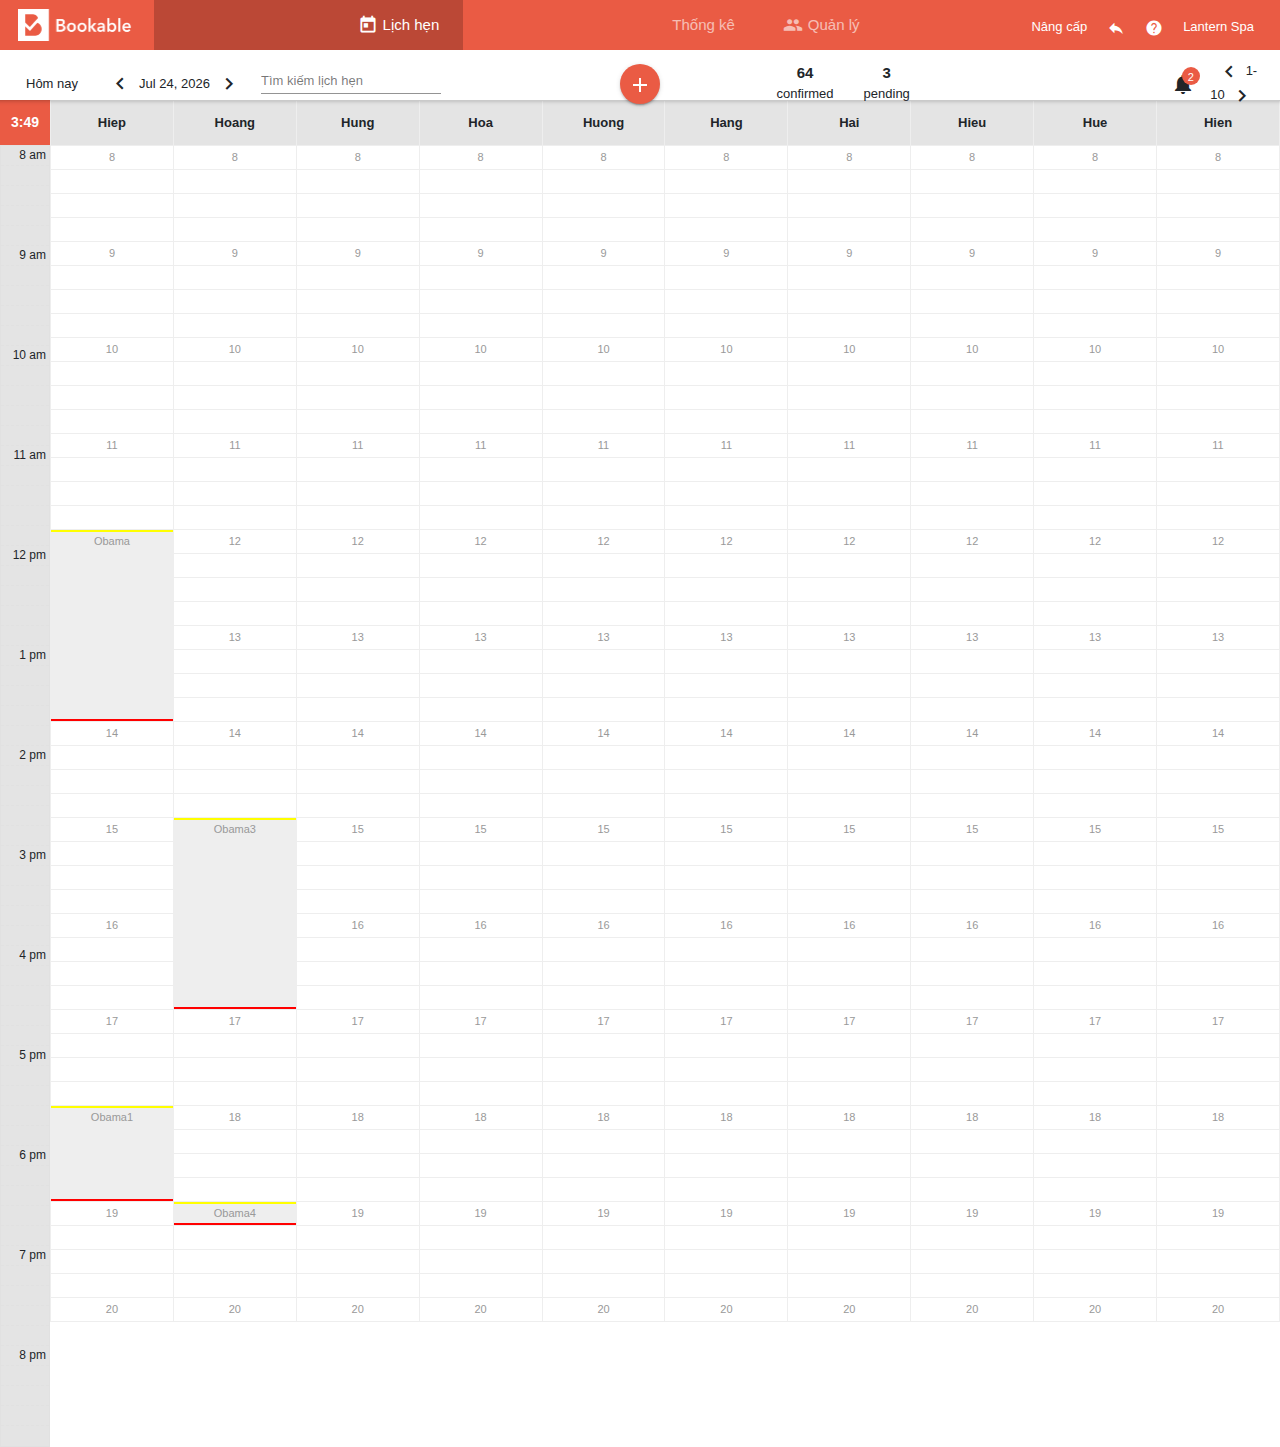
==== docs/index.html @ dfacc340 "change folder" ====
<!doctype html>
<html lang="en">
<head>
  <meta charset="utf-8">
  <title>BookableAdmin</title>
  <base href="/">
  <meta name="viewport" content="width=device-width, initial-scale=1">
  <link rel="icon" type="image/x-icon" href="favicon.ico">
  <link href="https://unpkg.com/bootstrap@4.1.1/dist/css/bootstrap.min.css" rel="stylesheet">
  <link href="https://fonts.googleapis.com/icon?family=Material+Icons" rel="stylesheet">
  <link rel="stylesheet" href="styles.a36f653b9bd9d13ed7a7.css"></head>
<body>
  <app-root></app-root>
<script type="text/javascript" src="runtime.a66f828dca56eeb90e02.js"></script><script type="text/javascript" src="polyfills.2f4a59095805af02bd79.js"></script><script type="text/javascript" src="main.efa7816e6b3825550b38.js"></script></body>
</html>
---- docs/styles.a36f653b9bd9d13ed7a7.css ----
.mat-elevation-z0{box-shadow:0 0 0 0 rgba(0,0,0,.2),0 0 0 0 rgba(0,0,0,.14),0 0 0 0 rgba(0,0,0,.12)}.mat-elevation-z1{box-shadow:0 2px 1px -1px rgba(0,0,0,.2),0 1px 1px 0 rgba(0,0,0,.14),0 1px 3px 0 rgba(0,0,0,.12)}.mat-elevation-z2{box-shadow:0 3px 1px -2px rgba(0,0,0,.2),0 2px 2px 0 rgba(0,0,0,.14),0 1px 5px 0 rgba(0,0,0,.12)}.mat-elevation-z3{box-shadow:0 3px 3px -2px rgba(0,0,0,.2),0 3px 4px 0 rgba(0,0,0,.14),0 1px 8px 0 rgba(0,0,0,.12)}.mat-elevation-z4{box-shadow:0 2px 4px -1px rgba(0,0,0,.2),0 4px 5px 0 rgba(0,0,0,.14),0 1px 10px 0 rgba(0,0,0,.12)}.mat-elevation-z5{box-shadow:0 3px 5px -1px rgba(0,0,0,.2),0 5px 8px 0 rgba(0,0,0,.14),0 1px 14px 0 rgba(0,0,0,.12)}.mat-elevation-z6{box-shadow:0 3px 5px -1px rgba(0,0,0,.2),0 6px 10px 0 rgba(0,0,0,.14),0 1px 18px 0 rgba(0,0,0,.12)}.mat-elevation-z7{box-shadow:0 4px 5px -2px rgba(0,0,0,.2),0 7px 10px 1px rgba(0,0,0,.14),0 2px 16px 1px rgba(0,0,0,.12)}.mat-elevation-z8{box-shadow:0 5px 5px -3px rgba(0,0,0,.2),0 8px 10px 1px rgba(0,0,0,.14),0 3px 14px 2px rgba(0,0,0,.12)}.mat-elevation-z9{box-shadow:0 5px 6px -3px rgba(0,0,0,.2),0 9px 12px 1px rgba(0,0,0,.14),0 3px 16px 2px rgba(0,0,0,.12)}.mat-elevation-z10{box-shadow:0 6px 6px -3px rgba(0,0,0,.2),0 10px 14px 1px rgba(0,0,0,.14),0 4px 18px 3px rgba(0,0,0,.12)}.mat-elevation-z11{box-shadow:0 6px 7px -4px rgba(0,0,0,.2),0 11px 15px 1px rgba(0,0,0,.14),0 4px 20px 3px rgba(0,0,0,.12)}.mat-elevation-z12{box-shadow:0 7px 8px -4px rgba(0,0,0,.2),0 12px 17px 2px rgba(0,0,0,.14),0 5px 22px 4px rgba(0,0,0,.12)}.mat-elevation-z13{box-shadow:0 7px 8px -4px rgba(0,0,0,.2),0 13px 19px 2px rgba(0,0,0,.14),0 5px 24px 4px rgba(0,0,0,.12)}.mat-elevation-z14{box-shadow:0 7px 9px -4px rgba(0,0,0,.2),0 14px 21px 2px rgba(0,0,0,.14),0 5px 26px 4px rgba(0,0,0,.12)}.mat-elevation-z15{box-shadow:0 8px 9px -5px rgba(0,0,0,.2),0 15px 22px 2px rgba(0,0,0,.14),0 6px 28px 5px rgba(0,0,0,.12)}.mat-elevation-z16{box-shadow:0 8px 10px -5px rgba(0,0,0,.2),0 16px 24px 2px rgba(0,0,0,.14),0 6px 30px 5px rgba(0,0,0,.12)}.mat-elevation-z17{box-shadow:0 8px 11px -5px rgba(0,0,0,.2),0 17px 26px 2px rgba(0,0,0,.14),0 6px 32px 5px rgba(0,0,0,.12)}.mat-elevation-z18{box-shadow:0 9px 11px -5px rgba(0,0,0,.2),0 18px 28px 2px rgba(0,0,0,.14),0 7px 34px 6px rgba(0,0,0,.12)}.mat-elevation-z19{box-shadow:0 9px 12px -6px rgba(0,0,0,.2),0 19px 29px 2px rgba(0,0,0,.14),0 7px 36px 6px rgba(0,0,0,.12)}.mat-elevation-z20{box-shadow:0 10px 13px -6px rgba(0,0,0,.2),0 20px 31px 3px rgba(0,0,0,.14),0 8px 38px 7px rgba(0,0,0,.12)}.mat-elevation-z21{box-shadow:0 10px 13px -6px rgba(0,0,0,.2),0 21px 33px 3px rgba(0,0,0,.14),0 8px 40px 7px rgba(0,0,0,.12)}.mat-elevation-z22{box-shadow:0 10px 14px -6px rgba(0,0,0,.2),0 22px 35px 3px rgba(0,0,0,.14),0 8px 42px 7px rgba(0,0,0,.12)}.mat-elevation-z23{box-shadow:0 11px 14px -7px rgba(0,0,0,.2),0 23px 36px 3px rgba(0,0,0,.14),0 9px 44px 8px rgba(0,0,0,.12)}.mat-elevation-z24{box-shadow:0 11px 15px -7px rgba(0,0,0,.2),0 24px 38px 3px rgba(0,0,0,.14),0 9px 46px 8px rgba(0,0,0,.12)}.mat-badge-content{font-weight:600;font-size:12px;font-family:Roboto,"Helvetica Neue",sans-serif}.mat-badge-small .mat-badge-content{font-size:6px}.mat-badge-large .mat-badge-content{font-size:24px}.mat-h1,.mat-headline,.mat-typography h1{font:400 24px/32px Roboto,"Helvetica Neue",sans-serif;margin:0 0 16px}.mat-h2,.mat-title,.mat-typography h2{font:500 20px/32px Roboto,"Helvetica Neue",sans-serif;margin:0 0 16px}.mat-h3,.mat-subheading-2,.mat-typography h3{font:400 16px/28px Roboto,"Helvetica Neue",sans-serif;margin:0 0 16px}.mat-h4,.mat-subheading-1,.mat-typography h4{font:400 15px/24px Roboto,"Helvetica Neue",sans-serif;margin:0 0 16px}.mat-h5,.mat-typography h5{font:400 11.62px/20px Roboto,"Helvetica Neue",sans-serif;margin:0 0 12px}.mat-h6,.mat-typography h6{font:400 9.38px/20px Roboto,"Helvetica Neue",sans-serif;margin:0 0 12px}.mat-body-2,.mat-body-strong{font:500 14px/24px Roboto,"Helvetica Neue",sans-serif}.mat-body,.mat-body-1,.mat-typography{font:400 14px/20px Roboto,"Helvetica Neue",sans-serif}.mat-body p,.mat-body-1 p,.mat-typography p{margin:0 0 12px}.mat-caption,.mat-small{font:400 12px/20px Roboto,"Helvetica Neue",sans-serif}.mat-display-4,.mat-typography .mat-display-4{font:300 112px/112px Roboto,"Helvetica Neue",sans-serif;margin:0 0 56px;letter-spacing:-.05em}.mat-display-3,.mat-typography .mat-display-3{font:400 56px/56px Roboto,"Helvetica Neue",sans-serif;margin:0 0 64px;letter-spacing:-.02em}.mat-display-2,.mat-typography .mat-display-2{font:400 45px/48px Roboto,"Helvetica Neue",sans-serif;margin:0 0 64px;letter-spacing:-.005em}.mat-display-1,.mat-typography .mat-display-1{font:400 34px/40px Roboto,"Helvetica Neue",sans-serif;margin:0 0 64px}.mat-bottom-sheet-container{font-family:Roboto,"Helvetica Neue",sans-serif;font-size:16px;font-weight:400}.mat-button,.mat-fab,.mat-flat-button,.mat-icon-button,.mat-mini-fab,.mat-raised-button,.mat-stroked-button{font-family:Roboto,"Helvetica Neue",sans-serif;font-size:14px;font-weight:500}.mat-button-toggle,.mat-card{font-family:Roboto,"Helvetica Neue",sans-serif}.mat-card-title{font-size:24px;font-weight:400}.mat-card-content,.mat-card-header .mat-card-title,.mat-card-subtitle{font-size:14px}.mat-checkbox{font-family:Roboto,"Helvetica Neue",sans-serif}.mat-checkbox-layout .mat-checkbox-label{line-height:24px}.mat-chip{font-size:13px;line-height:18px}.mat-chip .mat-chip-remove.mat-icon,.mat-chip .mat-chip-trailing-icon.mat-icon{font-size:18px}.mat-table{font-family:Roboto,"Helvetica Neue",sans-serif}.mat-header-cell{font-size:12px;font-weight:500}.mat-cell,.mat-footer-cell{font-size:14px}.mat-calendar{font-family:Roboto,"Helvetica Neue",sans-serif}.mat-calendar-body{font-size:13px}.mat-calendar-body-label,.mat-calendar-period-button{font-size:14px;font-weight:500}.mat-calendar-table-header th{font-size:11px;font-weight:400}.mat-dialog-title{font:500 20px/32px Roboto,"Helvetica Neue",sans-serif}.mat-expansion-panel-header{font-family:Roboto,"Helvetica Neue",sans-serif;font-size:15px;font-weight:400}.mat-expansion-panel-content{font:400 14px/20px Roboto,"Helvetica Neue",sans-serif}.mat-form-field{font-size:inherit;font-weight:400;line-height:1.125;font-family:Roboto,"Helvetica Neue",sans-serif}.mat-form-field-wrapper{padding-bottom:1.34375em}.mat-form-field-prefix .mat-icon,.mat-form-field-suffix .mat-icon{font-size:150%;line-height:1.125}.mat-form-field-prefix .mat-icon-button,.mat-form-field-suffix .mat-icon-button{height:1.5em;width:1.5em}.mat-form-field-prefix .mat-icon-button .mat-icon,.mat-form-field-suffix .mat-icon-button .mat-icon{height:1.125em;line-height:1.125}.mat-form-field-infix{padding:.5em 0;border-top:.84375em solid transparent}.mat-form-field-can-float .mat-input-server:focus+.mat-form-field-label-wrapper .mat-form-field-label,.mat-form-field-can-float.mat-form-field-should-float .mat-form-field-label{-webkit-transform:translateY(-1.34375em) scale(.75);transform:translateY(-1.34375em) scale(.75);width:133.33333%}.mat-form-field-can-float .mat-input-server[label]:not(:label-shown)+.mat-form-field-label-wrapper .mat-form-field-label{-webkit-transform:translateY(-1.34374em) scale(.75);transform:translateY(-1.34374em) scale(.75);width:133.33334%}.mat-form-field-label-wrapper{top:-.84375em;padding-top:.84375em}.mat-form-field-label{top:1.34375em}.mat-form-field-underline{bottom:1.34375em}.mat-form-field-subscript-wrapper{font-size:75%;margin-top:.66667em;top:calc(100% - 1.79167em)}.mat-form-field-appearance-legacy .mat-form-field-wrapper{padding-bottom:1.25em}.mat-form-field-appearance-legacy .mat-form-field-infix{padding:.4375em 0}.mat-form-field-appearance-legacy.mat-form-field-can-float .mat-input-server:focus+.mat-form-field-label-wrapper .mat-form-field-label,.mat-form-field-appearance-legacy.mat-form-field-can-float.mat-form-field-should-float .mat-form-field-label{-webkit-transform:translateY(-1.28125em) scale(.75) perspective(100px) translateZ(.001px);transform:translateY(-1.28125em) scale(.75) perspective(100px) translateZ(.001px);-ms-transform:translateY(-1.28125em) scale(.75);width:133.33333%}.mat-form-field-appearance-legacy.mat-form-field-can-float .mat-form-field-autofill-control:-webkit-autofill+.mat-form-field-label-wrapper .mat-form-field-label{-webkit-transform:translateY(-1.28125em) scale(.75) perspective(100px) translateZ(.00101px);transform:translateY(-1.28125em) scale(.75) perspective(100px) translateZ(.00101px);-ms-transform:translateY(-1.28124em) scale(.75);width:133.33334%}.mat-form-field-appearance-legacy.mat-form-field-can-float .mat-input-server[label]:not(:label-shown)+.mat-form-field-label-wrapper .mat-form-field-label{-webkit-transform:translateY(-1.28125em) scale(.75) perspective(100px) translateZ(.00102px);transform:translateY(-1.28125em) scale(.75) perspective(100px) translateZ(.00102px);-ms-transform:translateY(-1.28123em) scale(.75);width:133.33335%}.mat-form-field-appearance-legacy .mat-form-field-label{top:1.28125em}.mat-form-field-appearance-legacy .mat-form-field-subscript-wrapper{margin-top:.54167em;top:calc(100% - 1.66667em)}.mat-form-field-appearance-fill .mat-form-field-infix{padding:.25em 0 .75em}.mat-form-field-appearance-fill .mat-form-field-label{top:1.09375em;margin-top:-.5em}.mat-form-field-appearance-fill.mat-form-field-can-float .mat-input-server:focus+.mat-form-field-label-wrapper .mat-form-field-label,.mat-form-field-appearance-fill.mat-form-field-can-float.mat-form-field-should-float .mat-form-field-label{-webkit-transform:translateY(-.59375em) scale(.75);transform:translateY(-.59375em) scale(.75);width:133.33333%}.mat-form-field-appearance-fill.mat-form-field-can-float .mat-input-server[label]:not(:label-shown)+.mat-form-field-label-wrapper .mat-form-field-label{-webkit-transform:translateY(-.59374em) scale(.75);transform:translateY(-.59374em) scale(.75);width:133.33334%}.mat-form-field-appearance-outline .mat-form-field-infix{padding:1em 0}.mat-form-field-appearance-outline .mat-form-field-label{top:1.84375em;margin-top:-.25em}.mat-form-field-appearance-outline.mat-form-field-can-float .mat-input-server:focus+.mat-form-field-label-wrapper .mat-form-field-label,.mat-form-field-appearance-outline.mat-form-field-can-float.mat-form-field-should-float .mat-form-field-label{-webkit-transform:translateY(-1.59375em) scale(.75);transform:translateY(-1.59375em) scale(.75);width:133.33333%}.mat-form-field-appearance-outline.mat-form-field-can-float .mat-input-server[label]:not(:label-shown)+.mat-form-field-label-wrapper .mat-form-field-label{-webkit-transform:translateY(-1.59374em) scale(.75);transform:translateY(-1.59374em) scale(.75);width:133.33334%}.mat-grid-tile-footer,.mat-grid-tile-header{font-size:14px}.mat-grid-tile-footer .mat-line,.mat-grid-tile-header .mat-line{white-space:nowrap;overflow:hidden;text-overflow:ellipsis;display:block;box-sizing:border-box}.mat-grid-tile-footer .mat-line:nth-child(n+2),.mat-grid-tile-header .mat-line:nth-child(n+2){font-size:12px}input.mat-input-element{margin-top:-.0625em}.mat-menu-item{font-family:Roboto,"Helvetica Neue",sans-serif;font-size:16px;font-weight:400}.mat-paginator,.mat-paginator-page-size .mat-select-trigger{font-family:Roboto,"Helvetica Neue",sans-serif;font-size:12px}.mat-radio-button,.mat-select{font-family:Roboto,"Helvetica Neue",sans-serif}.mat-select-trigger{height:1.125em}.mat-slide-toggle-content{font:400 14px/20px Roboto,"Helvetica Neue",sans-serif}.mat-slider-thumb-label-text{font-family:Roboto,"Helvetica Neue",sans-serif;font-size:12px;font-weight:500}.mat-stepper-horizontal,.mat-stepper-vertical{font-family:Roboto,"Helvetica Neue",sans-serif}.mat-step-label{font-size:14px;font-weight:400}.mat-step-label-selected{font-size:14px;font-weight:500}.mat-tab-group{font-family:Roboto,"Helvetica Neue",sans-serif}.mat-tab-label,.mat-tab-link{font-family:Roboto,"Helvetica Neue",sans-serif;font-size:14px;font-weight:500}.mat-toolbar,.mat-toolbar h1,.mat-toolbar h2,.mat-toolbar h3,.mat-toolbar h4,.mat-toolbar h5,.mat-toolbar h6{font:500 20px/32px Roboto,"Helvetica Neue",sans-serif;margin:0}.mat-tooltip{font-family:Roboto,"Helvetica Neue",sans-serif;font-size:10px;padding-top:6px;padding-bottom:6px}.mat-tooltip-handset{font-size:14px;padding-top:9px;padding-bottom:9px}.mat-list-item,.mat-list-option{font-family:Roboto,"Helvetica Neue",sans-serif}.mat-list .mat-list-item,.mat-nav-list .mat-list-item,.mat-selection-list .mat-list-item{font-size:16px}.mat-list .mat-list-item .mat-line,.mat-nav-list .mat-list-item .mat-line,.mat-selection-list .mat-list-item .mat-line{white-space:nowrap;overflow:hidden;text-overflow:ellipsis;display:block;box-sizing:border-box}.mat-list .mat-list-item .mat-line:nth-child(n+2),.mat-nav-list .mat-list-item .mat-line:nth-child(n+2),.mat-selection-list .mat-list-item .mat-line:nth-child(n+2){font-size:14px}.mat-list .mat-list-option,.mat-nav-list .mat-list-option,.mat-selection-list .mat-list-option{font-size:16px}.mat-list .mat-list-option .mat-line,.mat-nav-list .mat-list-option .mat-line,.mat-selection-list .mat-list-option .mat-line{white-space:nowrap;overflow:hidden;text-overflow:ellipsis;display:block;box-sizing:border-box}.mat-list .mat-list-option .mat-line:nth-child(n+2),.mat-nav-list .mat-list-option .mat-line:nth-child(n+2),.mat-selection-list .mat-list-option .mat-line:nth-child(n+2){font-size:14px}.mat-list[dense] .mat-list-item,.mat-nav-list[dense] .mat-list-item,.mat-selection-list[dense] .mat-list-item{font-size:12px}.mat-list[dense] .mat-list-item .mat-line,.mat-nav-list[dense] .mat-list-item .mat-line,.mat-selection-list[dense] .mat-list-item .mat-line{white-space:nowrap;overflow:hidden;text-overflow:ellipsis;display:block;box-sizing:border-box}.mat-list[dense] .mat-list-item .mat-line:nth-child(n+2),.mat-list[dense] .mat-list-option,.mat-nav-list[dense] .mat-list-item .mat-line:nth-child(n+2),.mat-nav-list[dense] .mat-list-option,.mat-selection-list[dense] .mat-list-item .mat-line:nth-child(n+2),.mat-selection-list[dense] .mat-list-option{font-size:12px}.mat-list[dense] .mat-list-option .mat-line,.mat-nav-list[dense] .mat-list-option .mat-line,.mat-selection-list[dense] .mat-list-option .mat-line{white-space:nowrap;overflow:hidden;text-overflow:ellipsis;display:block;box-sizing:border-box}.mat-list[dense] .mat-list-option .mat-line:nth-child(n+2),.mat-nav-list[dense] .mat-list-option .mat-line:nth-child(n+2),.mat-selection-list[dense] .mat-list-option .mat-line:nth-child(n+2){font-size:12px}.mat-list[dense] .mat-subheader,.mat-nav-list[dense] .mat-subheader,.mat-selection-list[dense] .mat-subheader{font-family:Roboto,"Helvetica Neue",sans-serif;font-size:12px;font-weight:500}.mat-option{font-family:Roboto,"Helvetica Neue",sans-serif;font-size:16px;color:rgba(0,0,0,.87)}.mat-optgroup-label{font:500 14px/24px Roboto,"Helvetica Neue",sans-serif;color:rgba(0,0,0,.54)}.mat-simple-snackbar{font-family:Roboto,"Helvetica Neue",sans-serif;font-size:14px}.mat-simple-snackbar-action{line-height:1;font-family:inherit;font-size:inherit;font-weight:500}.mat-ripple{overflow:hidden}.mat-ripple.mat-ripple-unbounded{overflow:visible}.mat-ripple-element{position:absolute;border-radius:50%;pointer-events:none;transition:opacity,-webkit-transform 0s cubic-bezier(0,0,.2,1);transition:opacity,transform 0s cubic-bezier(0,0,.2,1);transition:opacity,transform 0s cubic-bezier(0,0,.2,1),-webkit-transform 0s cubic-bezier(0,0,.2,1);-webkit-transform:scale(0);transform:scale(0)}@media screen and (-ms-high-contrast:active){.mat-ripple-element{display:none}}.cdk-visually-hidden{border:0;clip:rect(0 0 0 0);height:1px;margin:-1px;overflow:hidden;padding:0;position:absolute;width:1px;outline:0;-webkit-appearance:none;-moz-appearance:none}.cdk-global-overlay-wrapper,.cdk-overlay-container{pointer-events:none;top:0;left:0;height:100%;width:100%}.cdk-overlay-container{position:fixed;z-index:1000}.cdk-overlay-container:empty{display:none}.cdk-global-overlay-wrapper{display:flex;position:absolute;z-index:1000}.cdk-overlay-pane{position:absolute;pointer-events:auto;box-sizing:border-box;z-index:1000;display:flex;max-width:100%;max-height:100%}.cdk-overlay-backdrop{position:absolute;top:0;bottom:0;left:0;right:0;z-index:1000;pointer-events:auto;-webkit-tap-highlight-color:transparent;transition:opacity .4s cubic-bezier(.25,.8,.25,1);opacity:0}.cdk-overlay-backdrop.cdk-overlay-backdrop-showing{opacity:1}@media screen and (-ms-high-contrast:active){.cdk-overlay-backdrop.cdk-overlay-backdrop-showing{opacity:.6}.mat-badge-small .mat-badge-content{outline:solid 1px;border-radius:0}}.cdk-overlay-dark-backdrop{background:rgba(0,0,0,.288)}.cdk-overlay-transparent-backdrop,.cdk-overlay-transparent-backdrop.cdk-overlay-backdrop-showing{opacity:0}.cdk-overlay-connected-position-bounding-box{position:absolute;z-index:1000;display:flex;flex-direction:column;min-width:1px;min-height:1px}.cdk-global-scrollblock{position:fixed;width:100%;overflow-y:scroll}.cdk-text-field-autofill-monitored:-webkit-autofill{-webkit-animation-name:cdk-text-field-autofill-start;animation-name:cdk-text-field-autofill-start}.cdk-text-field-autofill-monitored:not(:-webkit-autofill){-webkit-animation-name:cdk-text-field-autofill-end;animation-name:cdk-text-field-autofill-end}textarea.cdk-textarea-autosize{resize:none}textarea.cdk-textarea-autosize-measuring{height:auto!important;overflow:hidden!important;padding:2px 0!important;box-sizing:content-box!important}.mat-ripple-element{background-color:rgba(0,0,0,.1)}.mat-option.mat-selected:not(.mat-option-multiple):not(.mat-option-disabled),.mat-option:focus:not(.mat-option-disabled),.mat-option:hover:not(.mat-option-disabled){background:rgba(0,0,0,.04)}.mat-option.mat-active{background:rgba(0,0,0,.04);color:rgba(0,0,0,.87)}.mat-option.mat-option-disabled{color:rgba(0,0,0,.38)}.mat-primary .mat-option.mat-selected:not(.mat-option-disabled){color:#3f51b5}.mat-accent .mat-option.mat-selected:not(.mat-option-disabled){color:#ff4081}.mat-warn .mat-option.mat-selected:not(.mat-option-disabled){color:#f44336}.mat-optgroup-disabled .mat-optgroup-label{color:rgba(0,0,0,.38)}.mat-pseudo-checkbox{color:rgba(0,0,0,.54)}.mat-pseudo-checkbox::after{color:#fafafa}.mat-accent .mat-pseudo-checkbox-checked,.mat-accent .mat-pseudo-checkbox-indeterminate,.mat-pseudo-checkbox-checked,.mat-pseudo-checkbox-indeterminate{background:#ff4081}.mat-primary .mat-pseudo-checkbox-checked,.mat-primary .mat-pseudo-checkbox-indeterminate{background:#3f51b5}.mat-warn .mat-pseudo-checkbox-checked,.mat-warn .mat-pseudo-checkbox-indeterminate{background:#f44336}.mat-pseudo-checkbox-checked.mat-pseudo-checkbox-disabled,.mat-pseudo-checkbox-indeterminate.mat-pseudo-checkbox-disabled{background:#b0b0b0}.mat-app-background{background-color:#fafafa;color:rgba(0,0,0,.87)}.mat-theme-loaded-marker{display:none}.mat-autocomplete-panel{background:#fff;color:rgba(0,0,0,.87)}.mat-autocomplete-panel .mat-option.mat-selected:not(.mat-active):not(:hover){background:#fff}.mat-autocomplete-panel .mat-option.mat-selected:not(.mat-active):not(:hover):not(.mat-option-disabled){color:rgba(0,0,0,.87)}.mat-badge-accent .mat-badge-content{background:#ff4081;color:#fff}.mat-badge-warn .mat-badge-content{color:#fff;background:#f44336}.mat-badge{position:relative}.mat-badge-hidden .mat-badge-content{display:none}.mat-badge-content{color:#fff;background:#3f51b5;position:absolute;text-align:center;display:inline-block;border-radius:50%;transition:-webkit-transform .2s ease-in-out;transition:transform .2s ease-in-out;transition:transform .2s ease-in-out,-webkit-transform .2s ease-in-out;-webkit-transform:scale(.6);transform:scale(.6);overflow:hidden;white-space:nowrap;text-overflow:ellipsis;pointer-events:none}.mat-badge-content.mat-badge-active{-webkit-transform:none;transform:none}.mat-badge-small .mat-badge-content{width:16px;height:16px;line-height:16px}.mat-badge-small.mat-badge-above .mat-badge-content{top:-8px}.mat-badge-small.mat-badge-below .mat-badge-content{bottom:-8px}.mat-badge-small.mat-badge-before .mat-badge-content{left:-16px}[dir=rtl] .mat-badge-small.mat-badge-before .mat-badge-content{left:auto;right:-16px}.mat-badge-small.mat-badge-after .mat-badge-content{right:-16px}[dir=rtl] .mat-badge-small.mat-badge-after .mat-badge-content{right:auto;left:-16px}.mat-badge-small.mat-badge-overlap.mat-badge-before .mat-badge-content{left:-8px}[dir=rtl] .mat-badge-small.mat-badge-overlap.mat-badge-before .mat-badge-content{left:auto;right:-8px}.mat-badge-small.mat-badge-overlap.mat-badge-after .mat-badge-content{right:-8px}[dir=rtl] .mat-badge-small.mat-badge-overlap.mat-badge-after .mat-badge-content{right:auto;left:-8px}.mat-badge-medium .mat-badge-content{width:22px;height:22px;line-height:22px}.mat-badge-medium.mat-badge-above .mat-badge-content{top:-11px}.mat-badge-medium.mat-badge-below .mat-badge-content{bottom:-11px}.mat-badge-medium.mat-badge-before .mat-badge-content{left:-22px}[dir=rtl] .mat-badge-medium.mat-badge-before .mat-badge-content{left:auto;right:-22px}.mat-badge-medium.mat-badge-after .mat-badge-content{right:-22px}[dir=rtl] .mat-badge-medium.mat-badge-after .mat-badge-content{right:auto;left:-22px}.mat-badge-medium.mat-badge-overlap.mat-badge-before .mat-badge-content{left:-11px}[dir=rtl] .mat-badge-medium.mat-badge-overlap.mat-badge-before .mat-badge-content{left:auto;right:-11px}.mat-badge-medium.mat-badge-overlap.mat-badge-after .mat-badge-content{right:-11px}[dir=rtl] .mat-badge-medium.mat-badge-overlap.mat-badge-after .mat-badge-content{right:auto;left:-11px}.mat-badge-large .mat-badge-content{width:28px;height:28px;line-height:28px}.mat-badge-large.mat-badge-above .mat-badge-content{top:-14px}.mat-badge-large.mat-badge-below .mat-badge-content{bottom:-14px}.mat-badge-large.mat-badge-before .mat-badge-content{left:-28px}[dir=rtl] .mat-badge-large.mat-badge-before .mat-badge-content{left:auto;right:-28px}.mat-badge-large.mat-badge-after .mat-badge-content{right:-28px}[dir=rtl] .mat-badge-large.mat-badge-after .mat-badge-content{right:auto;left:-28px}.mat-badge-large.mat-badge-overlap.mat-badge-before .mat-badge-content{left:-14px}[dir=rtl] .mat-badge-large.mat-badge-overlap.mat-badge-before .mat-badge-content{left:auto;right:-14px}.mat-badge-large.mat-badge-overlap.mat-badge-after .mat-badge-content{right:-14px}[dir=rtl] .mat-badge-large.mat-badge-overlap.mat-badge-after .mat-badge-content{right:auto;left:-14px}.mat-bottom-sheet-container{background:#fff;color:rgba(0,0,0,.87)}.mat-button,.mat-icon-button,.mat-stroked-button{color:inherit;background:0 0}.mat-button.mat-primary,.mat-icon-button.mat-primary,.mat-stroked-button.mat-primary{color:#3f51b5}.mat-button.mat-accent,.mat-icon-button.mat-accent,.mat-stroked-button.mat-accent{color:#ff4081}.mat-button.mat-warn,.mat-icon-button.mat-warn,.mat-stroked-button.mat-warn{color:#f44336}.mat-button.mat-accent[disabled],.mat-button.mat-primary[disabled],.mat-button.mat-warn[disabled],.mat-button[disabled][disabled],.mat-icon-button.mat-accent[disabled],.mat-icon-button.mat-primary[disabled],.mat-icon-button.mat-warn[disabled],.mat-icon-button[disabled][disabled],.mat-stroked-button.mat-accent[disabled],.mat-stroked-button.mat-primary[disabled],.mat-stroked-button.mat-warn[disabled],.mat-stroked-button[disabled][disabled]{color:rgba(0,0,0,.26)}.mat-button.mat-primary .mat-button-focus-overlay,.mat-icon-button.mat-primary .mat-button-focus-overlay,.mat-stroked-button.mat-primary .mat-button-focus-overlay{background-color:rgba(63,81,181,.12)}.mat-button.mat-accent .mat-button-focus-overlay,.mat-icon-button.mat-accent .mat-button-focus-overlay,.mat-stroked-button.mat-accent .mat-button-focus-overlay{background-color:rgba(255,64,129,.12)}.mat-button.mat-warn .mat-button-focus-overlay,.mat-icon-button.mat-warn .mat-button-focus-overlay,.mat-stroked-button.mat-warn .mat-button-focus-overlay{background-color:rgba(244,67,54,.12)}.mat-button[disabled] .mat-button-focus-overlay,.mat-icon-button[disabled] .mat-button-focus-overlay,.mat-stroked-button[disabled] .mat-button-focus-overlay{background-color:transparent}.mat-button.mat-primary .mat-ripple-element,.mat-icon-button.mat-primary .mat-ripple-element,.mat-stroked-button.mat-primary .mat-ripple-element{background-color:rgba(63,81,181,.1)}.mat-button.mat-accent .mat-ripple-element,.mat-icon-button.mat-accent .mat-ripple-element,.mat-stroked-button.mat-accent .mat-ripple-element{background-color:rgba(255,64,129,.1)}.mat-button.mat-warn .mat-ripple-element,.mat-icon-button.mat-warn .mat-ripple-element,.mat-stroked-button.mat-warn .mat-ripple-element{background-color:rgba(244,67,54,.1)}.mat-fab,.mat-flat-button,.mat-mini-fab,.mat-raised-button{color:rgba(0,0,0,.87);background-color:#fff}.mat-fab.mat-accent,.mat-fab.mat-primary,.mat-fab.mat-warn,.mat-flat-button.mat-accent,.mat-flat-button.mat-primary,.mat-flat-button.mat-warn,.mat-mini-fab.mat-accent,.mat-mini-fab.mat-primary,.mat-mini-fab.mat-warn,.mat-raised-button.mat-accent,.mat-raised-button.mat-primary,.mat-raised-button.mat-warn{color:#fff}.mat-fab.mat-accent[disabled],.mat-fab.mat-primary[disabled],.mat-fab.mat-warn[disabled],.mat-fab[disabled][disabled],.mat-flat-button.mat-accent[disabled],.mat-flat-button.mat-primary[disabled],.mat-flat-button.mat-warn[disabled],.mat-flat-button[disabled][disabled],.mat-mini-fab.mat-accent[disabled],.mat-mini-fab.mat-primary[disabled],.mat-mini-fab.mat-warn[disabled],.mat-mini-fab[disabled][disabled],.mat-raised-button.mat-accent[disabled],.mat-raised-button.mat-primary[disabled],.mat-raised-button.mat-warn[disabled],.mat-raised-button[disabled][disabled]{color:rgba(0,0,0,.26);background-color:rgba(0,0,0,.12)}.mat-fab.mat-primary,.mat-flat-button.mat-primary,.mat-mini-fab.mat-primary,.mat-raised-button.mat-primary{background-color:#3f51b5}.mat-fab.mat-accent,.mat-flat-button.mat-accent,.mat-mini-fab.mat-accent,.mat-raised-button.mat-accent{background-color:#ff4081}.mat-fab.mat-warn,.mat-flat-button.mat-warn,.mat-mini-fab.mat-warn,.mat-raised-button.mat-warn{background-color:#f44336}.mat-fab.mat-accent .mat-ripple-element,.mat-fab.mat-primary .mat-ripple-element,.mat-fab.mat-warn .mat-ripple-element,.mat-flat-button.mat-accent .mat-ripple-element,.mat-flat-button.mat-primary .mat-ripple-element,.mat-flat-button.mat-warn .mat-ripple-element,.mat-mini-fab.mat-accent .mat-ripple-element,.mat-mini-fab.mat-primary .mat-ripple-element,.mat-mini-fab.mat-warn .mat-ripple-element,.mat-raised-button.mat-accent .mat-ripple-element,.mat-raised-button.mat-primary .mat-ripple-element,.mat-raised-button.mat-warn .mat-ripple-element{background-color:rgba(255,255,255,.1)}.mat-icon-button.mat-primary .mat-ripple-element{background-color:rgba(63,81,181,.2)}.mat-icon-button.mat-accent .mat-ripple-element{background-color:rgba(255,64,129,.2)}.mat-icon-button.mat-warn .mat-ripple-element{background-color:rgba(244,67,54,.2)}.mat-button-toggle{color:rgba(0,0,0,.38)}.mat-button-toggle .mat-button-toggle-focus-overlay{background-color:rgba(0,0,0,.12)}.mat-button-toggle-checked{background-color:#e0e0e0;color:rgba(0,0,0,.54)}.mat-button-toggle-disabled{background-color:#eee;color:rgba(0,0,0,.26)}.mat-button-toggle-disabled.mat-button-toggle-checked{background-color:#bdbdbd}.mat-card{background:#fff;color:rgba(0,0,0,.87)}.mat-card-subtitle{color:rgba(0,0,0,.54)}.mat-checkbox-frame{border-color:rgba(0,0,0,.54)}.mat-checkbox-checkmark{fill:#fafafa}.mat-checkbox-checkmark-path{stroke:#fafafa!important}@media screen and (-ms-high-contrast:black-on-white){.mat-checkbox-checkmark-path{stroke:#000!important}}.mat-checkbox-mixedmark{background-color:#fafafa}.mat-checkbox-checked.mat-primary .mat-checkbox-background,.mat-checkbox-indeterminate.mat-primary .mat-checkbox-background{background-color:#3f51b5}.mat-checkbox-checked.mat-accent .mat-checkbox-background,.mat-checkbox-indeterminate.mat-accent .mat-checkbox-background{background-color:#ff4081}.mat-checkbox-checked.mat-warn .mat-checkbox-background,.mat-checkbox-indeterminate.mat-warn .mat-checkbox-background{background-color:#f44336}.mat-checkbox-disabled.mat-checkbox-checked .mat-checkbox-background,.mat-checkbox-disabled.mat-checkbox-indeterminate .mat-checkbox-background{background-color:#b0b0b0}.mat-checkbox-disabled:not(.mat-checkbox-checked) .mat-checkbox-frame{border-color:#b0b0b0}.mat-checkbox-disabled .mat-checkbox-label{color:#b0b0b0}@media screen and (-ms-high-contrast:active){.mat-badge-large .mat-badge-content,.mat-badge-medium .mat-badge-content{outline:solid 1px;border-radius:0}.mat-checkbox-disabled{opacity:.5}.mat-checkbox-background{background:0 0}}.mat-checkbox:not(.mat-checkbox-disabled).mat-primary .mat-checkbox-ripple .mat-ripple-element{background-color:rgba(63,81,181,.26)}.mat-checkbox:not(.mat-checkbox-disabled).mat-accent .mat-checkbox-ripple .mat-ripple-element{background-color:rgba(255,64,129,.26)}.mat-checkbox:not(.mat-checkbox-disabled).mat-warn .mat-checkbox-ripple .mat-ripple-element{background-color:rgba(244,67,54,.26)}.mat-chip.mat-standard-chip{background-color:#e0e0e0;color:rgba(0,0,0,.87)}.mat-chip.mat-standard-chip .mat-chip-remove{color:rgba(0,0,0,.87);opacity:.4}.mat-chip.mat-standard-chip .mat-chip-remove:hover{opacity:.54}.mat-chip.mat-standard-chip.mat-chip-selected.mat-primary{background-color:#3f51b5;color:#fff}.mat-chip.mat-standard-chip.mat-chip-selected.mat-primary .mat-chip-remove{color:#fff;opacity:.4}.mat-chip.mat-standard-chip.mat-chip-selected.mat-primary .mat-chip-remove:hover{opacity:.54}.mat-chip.mat-standard-chip.mat-chip-selected.mat-warn{background-color:#f44336;color:#fff}.mat-chip.mat-standard-chip.mat-chip-selected.mat-warn .mat-chip-remove{color:#fff;opacity:.4}.mat-chip.mat-standard-chip.mat-chip-selected.mat-warn .mat-chip-remove:hover{opacity:.54}.mat-chip.mat-standard-chip.mat-chip-selected.mat-accent{background-color:#ff4081;color:#fff}.mat-chip.mat-standard-chip.mat-chip-selected.mat-accent .mat-chip-remove{color:#fff;opacity:.4}.mat-chip.mat-standard-chip.mat-chip-selected.mat-accent .mat-chip-remove:hover{opacity:.54}.mat-table{background:#fff}.mat-table tbody,.mat-table tfoot,.mat-table thead,.mat-table-sticky,[mat-footer-row],[mat-header-row],[mat-row],mat-footer-row,mat-header-row,mat-row{background:inherit}mat-footer-row,mat-header-row,mat-row,td.mat-cell,td.mat-footer-cell,th.mat-header-cell{border-bottom-color:rgba(0,0,0,.12)}.mat-header-cell{color:rgba(0,0,0,.54)}.mat-cell,.mat-footer-cell{color:rgba(0,0,0,.87)}.mat-calendar-arrow{border-top-color:rgba(0,0,0,.54)}.mat-datepicker-content .mat-calendar-next-button,.mat-datepicker-content .mat-calendar-previous-button,.mat-datepicker-toggle{color:rgba(0,0,0,.54)}.mat-calendar-table-header{color:rgba(0,0,0,.38)}.mat-calendar-table-header-divider::after{background:rgba(0,0,0,.12)}.mat-calendar-body-label{color:rgba(0,0,0,.54)}.mat-calendar-body-cell-content{color:rgba(0,0,0,.87);border-color:transparent}.mat-calendar-body-disabled>.mat-calendar-body-cell-content:not(.mat-calendar-body-selected){color:rgba(0,0,0,.38)}.cdk-keyboard-focused .mat-calendar-body-active>.mat-calendar-body-cell-content:not(.mat-calendar-body-selected),.cdk-program-focused .mat-calendar-body-active>.mat-calendar-body-cell-content:not(.mat-calendar-body-selected),.mat-calendar-body-cell:not(.mat-calendar-body-disabled):hover>.mat-calendar-body-cell-content:not(.mat-calendar-body-selected){background-color:rgba(0,0,0,.04)}.mat-calendar-body-today:not(.mat-calendar-body-selected){border-color:rgba(0,0,0,.38)}.mat-calendar-body-disabled>.mat-calendar-body-today:not(.mat-calendar-body-selected){border-color:rgba(0,0,0,.18)}.mat-calendar-body-selected{background-color:#3f51b5;color:#fff}.mat-calendar-body-disabled>.mat-calendar-body-selected{background-color:rgba(63,81,181,.4)}.mat-calendar-body-today.mat-calendar-body-selected{box-shadow:inset 0 0 0 1px #fff}.mat-datepicker-content{background-color:#fff;color:rgba(0,0,0,.87)}.mat-datepicker-content.mat-accent .mat-calendar-body-selected{background-color:#ff4081;color:#fff}.mat-datepicker-content.mat-accent .mat-calendar-body-disabled>.mat-calendar-body-selected{background-color:rgba(255,64,129,.4)}.mat-datepicker-content.mat-accent .mat-calendar-body-today.mat-calendar-body-selected{box-shadow:inset 0 0 0 1px #fff}.mat-datepicker-content.mat-warn .mat-calendar-body-selected{background-color:#f44336;color:#fff}.mat-datepicker-content.mat-warn .mat-calendar-body-disabled>.mat-calendar-body-selected{background-color:rgba(244,67,54,.4)}.mat-datepicker-content.mat-warn .mat-calendar-body-today.mat-calendar-body-selected{box-shadow:inset 0 0 0 1px #fff}.mat-datepicker-toggle-active{color:#3f51b5}.mat-datepicker-toggle-active.mat-accent{color:#ff4081}.mat-datepicker-toggle-active.mat-warn{color:#f44336}.mat-dialog-container{background:#fff;color:rgba(0,0,0,.87)}.mat-divider{border-top-color:rgba(0,0,0,.12)}.mat-divider-vertical{border-right-color:rgba(0,0,0,.12)}.mat-expansion-panel{background:#fff;color:rgba(0,0,0,.87)}.mat-action-row{border-top-color:rgba(0,0,0,.12)}.mat-expansion-panel:not(.mat-expanded) .mat-expansion-panel-header:not([aria-disabled=true]).cdk-keyboard-focused,.mat-expansion-panel:not(.mat-expanded) .mat-expansion-panel-header:not([aria-disabled=true]).cdk-program-focused,.mat-expansion-panel:not(.mat-expanded) .mat-expansion-panel-header:not([aria-disabled=true]):hover{background:rgba(0,0,0,.04)}@media (hover:none){.mat-expansion-panel:not(.mat-expanded):not([aria-disabled=true]) .mat-expansion-panel-header:hover{background:#fff}}.mat-expansion-panel-header-title{color:rgba(0,0,0,.87)}.mat-expansion-indicator::after,.mat-expansion-panel-header-description{color:rgba(0,0,0,.54)}.mat-expansion-panel-header[aria-disabled=true]{color:rgba(0,0,0,.26)}.mat-expansion-panel-header[aria-disabled=true] .mat-expansion-panel-header-description,.mat-expansion-panel-header[aria-disabled=true] .mat-expansion-panel-header-title{color:inherit}.mat-form-field-label,.mat-hint{color:rgba(0,0,0,.6)}.mat-form-field.mat-focused .mat-form-field-label{color:#3f51b5}.mat-form-field.mat-focused .mat-form-field-label.mat-accent{color:#ff4081}.mat-form-field.mat-focused .mat-form-field-label.mat-warn{color:#f44336}.mat-focused .mat-form-field-required-marker{color:#ff4081}.mat-form-field-ripple{background-color:rgba(0,0,0,.87)}.mat-form-field.mat-focused .mat-form-field-ripple{background-color:#3f51b5}.mat-form-field.mat-focused .mat-form-field-ripple.mat-accent{background-color:#ff4081}.mat-form-field.mat-focused .mat-form-field-ripple.mat-warn{background-color:#f44336}.mat-form-field.mat-form-field-invalid .mat-form-field-label,.mat-form-field.mat-form-field-invalid .mat-form-field-label .mat-form-field-required-marker,.mat-form-field.mat-form-field-invalid .mat-form-field-label.mat-accent{color:#f44336}.mat-form-field.mat-form-field-invalid .mat-form-field-ripple,.mat-form-field.mat-form-field-invalid .mat-form-field-ripple.mat-accent{background-color:#f44336}.mat-error{color:#f44336}.mat-form-field-appearance-legacy .mat-form-field-label,.mat-form-field-appearance-legacy .mat-hint{color:rgba(0,0,0,.54)}.mat-form-field-appearance-legacy .mat-form-field-underline{bottom:1.25em;background-color:rgba(0,0,0,.42)}.mat-form-field-appearance-legacy.mat-form-field-disabled .mat-form-field-underline{background-image:linear-gradient(to right,rgba(0,0,0,.42) 0,rgba(0,0,0,.42) 33%,transparent 0);background-size:4px 100%;background-repeat:repeat-x}.mat-form-field-appearance-standard .mat-form-field-underline{background-color:rgba(0,0,0,.42)}.mat-form-field-appearance-standard.mat-form-field-disabled .mat-form-field-underline{background-image:linear-gradient(to right,rgba(0,0,0,.42) 0,rgba(0,0,0,.42) 33%,transparent 0);background-size:4px 100%;background-repeat:repeat-x}.mat-form-field-appearance-fill .mat-form-field-flex{background-color:rgba(0,0,0,.04)}.mat-form-field-appearance-fill.mat-form-field-disabled .mat-form-field-flex{background-color:rgba(0,0,0,.02)}.mat-form-field-appearance-fill .mat-form-field-underline::before{background-color:rgba(0,0,0,.42)}.mat-form-field-appearance-fill.mat-form-field-disabled .mat-form-field-label{color:rgba(0,0,0,.38)}.mat-form-field-appearance-fill.mat-form-field-disabled .mat-form-field-underline::before{background-color:transparent}.mat-form-field-appearance-outline .mat-form-field-outline{color:rgba(0,0,0,.12)}.mat-form-field-appearance-outline .mat-form-field-outline-thick{color:rgba(0,0,0,.87)}.mat-form-field-appearance-outline.mat-focused .mat-form-field-outline-thick{color:#3f51b5}.mat-form-field-appearance-outline.mat-focused.mat-accent .mat-form-field-outline-thick{color:#ff4081}.mat-form-field-appearance-outline.mat-focused.mat-warn .mat-form-field-outline-thick,.mat-form-field-appearance-outline.mat-form-field-invalid.mat-form-field-invalid .mat-form-field-outline-thick{color:#f44336}.mat-form-field-appearance-outline.mat-form-field-disabled .mat-form-field-label{color:rgba(0,0,0,.38)}.mat-form-field-appearance-outline.mat-form-field-disabled .mat-form-field-outline{color:rgba(0,0,0,.06)}.mat-icon.mat-primary{color:#3f51b5}.mat-icon.mat-accent{color:#ff4081}.mat-icon.mat-warn{color:#f44336}.mat-input-element:disabled{color:rgba(0,0,0,.38)}.mat-input-element{caret-color:#3f51b5}.mat-input-element::-ms-input-placeholder{color:rgba(0,0,0,.42)}.mat-input-element::placeholder{color:rgba(0,0,0,.42)}.mat-input-element::-moz-placeholder{color:rgba(0,0,0,.42)}.mat-input-element::-webkit-input-placeholder{color:rgba(0,0,0,.42)}.mat-input-element:-ms-input-placeholder{color:rgba(0,0,0,.42)}.mat-accent .mat-input-element{caret-color:#ff4081}.mat-form-field-invalid .mat-input-element,.mat-warn .mat-input-element{caret-color:#f44336}.mat-list .mat-list-item,.mat-list .mat-list-option,.mat-nav-list .mat-list-item,.mat-nav-list .mat-list-option,.mat-selection-list .mat-list-item,.mat-selection-list .mat-list-option{color:rgba(0,0,0,.87)}.mat-list .mat-subheader,.mat-nav-list .mat-subheader,.mat-selection-list .mat-subheader{font-family:Roboto,"Helvetica Neue",sans-serif;font-size:14px;font-weight:500;color:rgba(0,0,0,.54)}.mat-list-item-disabled{background-color:#eee}.mat-list-option.mat-list-item-focus,.mat-list-option:hover,.mat-nav-list .mat-list-item.mat-list-item-focus,.mat-nav-list .mat-list-item:hover{background:rgba(0,0,0,.04)}.mat-menu-panel{background:#fff}.mat-menu-item{background:0 0;color:rgba(0,0,0,.87)}.mat-menu-item[disabled],.mat-menu-item[disabled]::after{color:rgba(0,0,0,.38)}.mat-menu-item .mat-icon:not([color]),.mat-menu-item-submenu-trigger::after{color:rgba(0,0,0,.54)}.mat-menu-item-highlighted:not([disabled]),.mat-menu-item.cdk-keyboard-focused:not([disabled]),.mat-menu-item.cdk-program-focused:not([disabled]),.mat-menu-item:hover:not([disabled]){background:rgba(0,0,0,.04)}.mat-paginator{background:#fff}.mat-paginator,.mat-paginator-page-size .mat-select-trigger{color:rgba(0,0,0,.54)}.mat-paginator-decrement,.mat-paginator-increment{border-top:2px solid rgba(0,0,0,.54);border-right:2px solid rgba(0,0,0,.54)}.mat-paginator-first,.mat-paginator-last{border-top:2px solid rgba(0,0,0,.54)}.mat-icon-button[disabled] .mat-paginator-decrement,.mat-icon-button[disabled] .mat-paginator-first,.mat-icon-button[disabled] .mat-paginator-increment,.mat-icon-button[disabled] .mat-paginator-last{border-color:rgba(0,0,0,.38)}.mat-progress-bar-background{fill:#c5cae9}.mat-progress-bar-buffer{background-color:#c5cae9}.mat-progress-bar-fill::after{background-color:#3f51b5}.mat-progress-bar.mat-accent .mat-progress-bar-background{fill:#ff80ab}.mat-progress-bar.mat-accent .mat-progress-bar-buffer{background-color:#ff80ab}.mat-progress-bar.mat-accent .mat-progress-bar-fill::after{background-color:#ff4081}.mat-progress-bar.mat-warn .mat-progress-bar-background{fill:#ffcdd2}.mat-progress-bar.mat-warn .mat-progress-bar-buffer{background-color:#ffcdd2}.mat-progress-bar.mat-warn .mat-progress-bar-fill::after{background-color:#f44336}.mat-progress-spinner circle,.mat-spinner circle{stroke:#3f51b5}.mat-progress-spinner.mat-accent circle,.mat-spinner.mat-accent circle{stroke:#ff4081}.mat-progress-spinner.mat-warn circle,.mat-spinner.mat-warn circle{stroke:#f44336}.mat-radio-outer-circle{border-color:rgba(0,0,0,.54)}.mat-radio-button.mat-primary.mat-radio-checked .mat-radio-outer-circle{border-color:#3f51b5}.mat-radio-button.mat-primary .mat-radio-inner-circle{background-color:#3f51b5}.mat-radio-button.mat-primary .mat-radio-ripple .mat-ripple-element{background-color:rgba(63,81,181,.26)}.mat-radio-button.mat-accent.mat-radio-checked .mat-radio-outer-circle{border-color:#ff4081}.mat-radio-button.mat-accent .mat-radio-inner-circle{background-color:#ff4081}.mat-radio-button.mat-accent .mat-radio-ripple .mat-ripple-element{background-color:rgba(255,64,129,.26)}.mat-radio-button.mat-warn.mat-radio-checked .mat-radio-outer-circle{border-color:#f44336}.mat-radio-button.mat-warn .mat-radio-inner-circle{background-color:#f44336}.mat-radio-button.mat-warn .mat-radio-ripple .mat-ripple-element{background-color:rgba(244,67,54,.26)}.mat-radio-button.mat-radio-disabled .mat-radio-outer-circle,.mat-radio-button.mat-radio-disabled.mat-radio-checked .mat-radio-outer-circle{border-color:rgba(0,0,0,.38)}.mat-radio-button.mat-radio-disabled .mat-radio-inner-circle,.mat-radio-button.mat-radio-disabled .mat-radio-ripple .mat-ripple-element{background-color:rgba(0,0,0,.38)}.mat-radio-button.mat-radio-disabled .mat-radio-label-content{color:rgba(0,0,0,.38)}.mat-select-content,.mat-select-panel-done-animating{background:#fff}.mat-select-value{color:rgba(0,0,0,.87)}.mat-select-placeholder{color:rgba(0,0,0,.42)}.mat-select-disabled .mat-select-value{color:rgba(0,0,0,.38)}.mat-select-arrow{color:rgba(0,0,0,.54)}.mat-select-panel .mat-option.mat-selected:not(.mat-option-multiple){background:rgba(0,0,0,.12)}.mat-form-field.mat-focused.mat-primary .mat-select-arrow{color:#3f51b5}.mat-form-field.mat-focused.mat-accent .mat-select-arrow{color:#ff4081}.mat-form-field .mat-select.mat-select-invalid .mat-select-arrow,.mat-form-field.mat-focused.mat-warn .mat-select-arrow{color:#f44336}.mat-form-field .mat-select.mat-select-disabled .mat-select-arrow{color:rgba(0,0,0,.38)}.mat-drawer-container{background-color:#fafafa;color:rgba(0,0,0,.87)}.mat-drawer{background-color:#fff;color:rgba(0,0,0,.87)}.mat-drawer.mat-drawer-push{background-color:#fff}.mat-drawer-backdrop.mat-drawer-shown{background-color:rgba(0,0,0,.6)}.mat-slide-toggle.mat-checked:not(.mat-disabled) .mat-slide-toggle-thumb{background-color:#e91e63}.mat-slide-toggle.mat-checked:not(.mat-disabled) .mat-slide-toggle-bar{background-color:rgba(233,30,99,.5)}.mat-slide-toggle:not(.mat-checked) .mat-ripple-element{background-color:rgba(0,0,0,.06)}.mat-slide-toggle .mat-ripple-element{background-color:rgba(233,30,99,.12)}.mat-slide-toggle.mat-primary.mat-checked:not(.mat-disabled) .mat-slide-toggle-thumb{background-color:#3f51b5}.mat-slide-toggle.mat-primary.mat-checked:not(.mat-disabled) .mat-slide-toggle-bar{background-color:rgba(63,81,181,.5)}.mat-slide-toggle.mat-primary:not(.mat-checked) .mat-ripple-element{background-color:rgba(0,0,0,.06)}.mat-slide-toggle.mat-primary .mat-ripple-element{background-color:rgba(63,81,181,.12)}.mat-slide-toggle.mat-warn.mat-checked:not(.mat-disabled) .mat-slide-toggle-thumb{background-color:#f44336}.mat-slide-toggle.mat-warn.mat-checked:not(.mat-disabled) .mat-slide-toggle-bar{background-color:rgba(244,67,54,.5)}.mat-slide-toggle.mat-warn:not(.mat-checked) .mat-ripple-element{background-color:rgba(0,0,0,.06)}.mat-slide-toggle.mat-warn .mat-ripple-element{background-color:rgba(244,67,54,.12)}.mat-disabled .mat-slide-toggle-thumb{background-color:#bdbdbd}.mat-disabled .mat-slide-toggle-bar{background-color:rgba(0,0,0,.1)}.mat-slide-toggle-thumb{background-color:#fafafa}.mat-slide-toggle-bar{background-color:rgba(0,0,0,.38)}.mat-slider-track-background{background-color:rgba(0,0,0,.26)}.mat-primary .mat-slider-thumb,.mat-primary .mat-slider-thumb-label,.mat-primary .mat-slider-track-fill{background-color:#3f51b5}.mat-primary .mat-slider-thumb-label-text{color:#fff}.mat-accent .mat-slider-thumb,.mat-accent .mat-slider-thumb-label,.mat-accent .mat-slider-track-fill{background-color:#ff4081}.mat-accent .mat-slider-thumb-label-text{color:#fff}.mat-warn .mat-slider-thumb,.mat-warn .mat-slider-thumb-label,.mat-warn .mat-slider-track-fill{background-color:#f44336}.mat-warn .mat-slider-thumb-label-text{color:#fff}.mat-slider-focus-ring{background-color:rgba(255,64,129,.2)}.cdk-focused .mat-slider-track-background,.mat-slider:hover .mat-slider-track-background{background-color:rgba(0,0,0,.38)}.mat-slider-disabled .mat-slider-thumb,.mat-slider-disabled .mat-slider-track-background,.mat-slider-disabled .mat-slider-track-fill,.mat-slider-disabled:hover .mat-slider-track-background{background-color:rgba(0,0,0,.26)}.mat-slider-min-value .mat-slider-focus-ring{background-color:rgba(0,0,0,.12)}.mat-slider-min-value.mat-slider-thumb-label-showing .mat-slider-thumb,.mat-slider-min-value.mat-slider-thumb-label-showing .mat-slider-thumb-label{background-color:rgba(0,0,0,.87)}.mat-slider-min-value.mat-slider-thumb-label-showing.cdk-focused .mat-slider-thumb,.mat-slider-min-value.mat-slider-thumb-label-showing.cdk-focused .mat-slider-thumb-label{background-color:rgba(0,0,0,.26)}.mat-slider-min-value:not(.mat-slider-thumb-label-showing) .mat-slider-thumb{border-color:rgba(0,0,0,.26);background-color:transparent}.mat-slider-min-value:not(.mat-slider-thumb-label-showing).cdk-focused .mat-slider-thumb,.mat-slider-min-value:not(.mat-slider-thumb-label-showing):hover .mat-slider-thumb{border-color:rgba(0,0,0,.38)}.mat-slider-min-value:not(.mat-slider-thumb-label-showing).cdk-focused.mat-slider-disabled .mat-slider-thumb,.mat-slider-min-value:not(.mat-slider-thumb-label-showing):hover.mat-slider-disabled .mat-slider-thumb{border-color:rgba(0,0,0,.26)}.mat-slider-has-ticks .mat-slider-wrapper::after{border-color:rgba(0,0,0,.7)}.mat-slider-horizontal .mat-slider-ticks{background-image:repeating-linear-gradient(to right,rgba(0,0,0,.7),rgba(0,0,0,.7) 2px,transparent 0,transparent);background-image:-moz-repeating-linear-gradient(.0001deg,rgba(0,0,0,.7),rgba(0,0,0,.7) 2px,transparent 0,transparent)}.mat-slider-vertical .mat-slider-ticks{background-image:repeating-linear-gradient(to bottom,rgba(0,0,0,.7),rgba(0,0,0,.7) 2px,transparent 0,transparent)}.mat-step-header.cdk-keyboard-focused,.mat-step-header.cdk-program-focused,.mat-step-header:hover{background-color:rgba(0,0,0,.04)}.mat-step-header .mat-step-label,.mat-step-header .mat-step-optional{color:rgba(0,0,0,.38)}.mat-step-header .mat-step-icon{background-color:#3f51b5;color:#fff}.mat-step-header .mat-step-icon-not-touched{background-color:rgba(0,0,0,.38);color:#fff}.mat-step-header .mat-step-label.mat-step-label-active{color:rgba(0,0,0,.87)}.mat-stepper-horizontal,.mat-stepper-vertical{background-color:#fff}.mat-stepper-vertical-line::before{border-left-color:rgba(0,0,0,.12)}.mat-stepper-horizontal-line{border-top-color:rgba(0,0,0,.12)}.mat-sort-header-arrow{color:#757575}.mat-tab-header,.mat-tab-nav-bar{border-bottom:1px solid rgba(0,0,0,.12)}.mat-tab-group-inverted-header .mat-tab-header,.mat-tab-group-inverted-header .mat-tab-nav-bar{border-top:1px solid rgba(0,0,0,.12);border-bottom:none}.mat-tab-label,.mat-tab-link{color:rgba(0,0,0,.87)}.mat-tab-label.mat-tab-disabled,.mat-tab-link.mat-tab-disabled{color:rgba(0,0,0,.38)}.mat-tab-header-pagination-chevron{border-color:rgba(0,0,0,.87)}.mat-tab-header-pagination-disabled .mat-tab-header-pagination-chevron{border-color:rgba(0,0,0,.38)}.mat-tab-group[class*=mat-background-] .mat-tab-header,.mat-tab-nav-bar[class*=mat-background-]{border-bottom:none;border-top:none}.mat-tab-group.mat-primary .mat-tab-label.cdk-focused:not(.cdk-mouse-focused):not(.mat-tab-disabled),.mat-tab-group.mat-primary .mat-tab-link.cdk-focused:not(.cdk-mouse-focused):not(.mat-tab-disabled),.mat-tab-nav-bar.mat-primary .mat-tab-label.cdk-focused:not(.cdk-mouse-focused):not(.mat-tab-disabled),.mat-tab-nav-bar.mat-primary .mat-tab-link.cdk-focused:not(.cdk-mouse-focused):not(.mat-tab-disabled){background-color:rgba(197,202,233,.3)}.mat-tab-group.mat-primary .mat-ink-bar,.mat-tab-nav-bar.mat-primary .mat-ink-bar{background-color:#3f51b5}.mat-tab-group.mat-primary.mat-background-primary .mat-ink-bar,.mat-tab-nav-bar.mat-primary.mat-background-primary .mat-ink-bar{background-color:#fff}.mat-tab-group.mat-accent .mat-tab-label.cdk-focused:not(.cdk-mouse-focused):not(.mat-tab-disabled),.mat-tab-group.mat-accent .mat-tab-link.cdk-focused:not(.cdk-mouse-focused):not(.mat-tab-disabled),.mat-tab-nav-bar.mat-accent .mat-tab-label.cdk-focused:not(.cdk-mouse-focused):not(.mat-tab-disabled),.mat-tab-nav-bar.mat-accent .mat-tab-link.cdk-focused:not(.cdk-mouse-focused):not(.mat-tab-disabled){background-color:rgba(255,128,171,.3)}.mat-tab-group.mat-accent .mat-ink-bar,.mat-tab-nav-bar.mat-accent .mat-ink-bar{background-color:#ff4081}.mat-tab-group.mat-accent.mat-background-accent .mat-ink-bar,.mat-tab-nav-bar.mat-accent.mat-background-accent .mat-ink-bar{background-color:#fff}.mat-tab-group.mat-warn .mat-tab-label.cdk-focused:not(.cdk-mouse-focused):not(.mat-tab-disabled),.mat-tab-group.mat-warn .mat-tab-link.cdk-focused:not(.cdk-mouse-focused):not(.mat-tab-disabled),.mat-tab-nav-bar.mat-warn .mat-tab-label.cdk-focused:not(.cdk-mouse-focused):not(.mat-tab-disabled),.mat-tab-nav-bar.mat-warn .mat-tab-link.cdk-focused:not(.cdk-mouse-focused):not(.mat-tab-disabled){background-color:rgba(255,205,210,.3)}.mat-tab-group.mat-warn .mat-ink-bar,.mat-tab-nav-bar.mat-warn .mat-ink-bar{background-color:#f44336}.mat-tab-group.mat-warn.mat-background-warn .mat-ink-bar,.mat-tab-nav-bar.mat-warn.mat-background-warn .mat-ink-bar{background-color:#fff}.mat-tab-group.mat-background-primary .mat-tab-label.cdk-focused:not(.cdk-mouse-focused):not(.mat-tab-disabled),.mat-tab-group.mat-background-primary .mat-tab-link.cdk-focused:not(.cdk-mouse-focused):not(.mat-tab-disabled),.mat-tab-nav-bar.mat-background-primary .mat-tab-label.cdk-focused:not(.cdk-mouse-focused):not(.mat-tab-disabled),.mat-tab-nav-bar.mat-background-primary .mat-tab-link.cdk-focused:not(.cdk-mouse-focused):not(.mat-tab-disabled){background-color:rgba(197,202,233,.3)}.mat-tab-group.mat-background-primary .mat-tab-header,.mat-tab-group.mat-background-primary .mat-tab-links,.mat-tab-nav-bar.mat-background-primary .mat-tab-header,.mat-tab-nav-bar.mat-background-primary .mat-tab-links{background-color:#3f51b5}.mat-tab-group.mat-background-primary .mat-tab-label,.mat-tab-group.mat-background-primary .mat-tab-link,.mat-tab-nav-bar.mat-background-primary .mat-tab-label,.mat-tab-nav-bar.mat-background-primary .mat-tab-link{color:#fff}.mat-tab-group.mat-background-primary .mat-tab-label.mat-tab-disabled,.mat-tab-group.mat-background-primary .mat-tab-link.mat-tab-disabled,.mat-tab-nav-bar.mat-background-primary .mat-tab-label.mat-tab-disabled,.mat-tab-nav-bar.mat-background-primary .mat-tab-link.mat-tab-disabled{color:rgba(255,255,255,.4)}.mat-tab-group.mat-background-primary .mat-tab-header-pagination-chevron,.mat-tab-nav-bar.mat-background-primary .mat-tab-header-pagination-chevron{border-color:#fff}.mat-tab-group.mat-background-primary .mat-tab-header-pagination-disabled .mat-tab-header-pagination-chevron,.mat-tab-nav-bar.mat-background-primary .mat-tab-header-pagination-disabled .mat-tab-header-pagination-chevron{border-color:rgba(255,255,255,.4)}.mat-tab-group.mat-background-primary .mat-ripple-element,.mat-tab-nav-bar.mat-background-primary .mat-ripple-element{background-color:rgba(255,255,255,.12)}.mat-tab-group.mat-background-accent .mat-tab-label.cdk-focused:not(.cdk-mouse-focused):not(.mat-tab-disabled),.mat-tab-group.mat-background-accent .mat-tab-link.cdk-focused:not(.cdk-mouse-focused):not(.mat-tab-disabled),.mat-tab-nav-bar.mat-background-accent .mat-tab-label.cdk-focused:not(.cdk-mouse-focused):not(.mat-tab-disabled),.mat-tab-nav-bar.mat-background-accent .mat-tab-link.cdk-focused:not(.cdk-mouse-focused):not(.mat-tab-disabled){background-color:rgba(255,128,171,.3)}.mat-tab-group.mat-background-accent .mat-tab-header,.mat-tab-group.mat-background-accent .mat-tab-links,.mat-tab-nav-bar.mat-background-accent .mat-tab-header,.mat-tab-nav-bar.mat-background-accent .mat-tab-links{background-color:#ff4081}.mat-tab-group.mat-background-accent .mat-tab-label,.mat-tab-group.mat-background-accent .mat-tab-link,.mat-tab-nav-bar.mat-background-accent .mat-tab-label,.mat-tab-nav-bar.mat-background-accent .mat-tab-link{color:#fff}.mat-tab-group.mat-background-accent .mat-tab-label.mat-tab-disabled,.mat-tab-group.mat-background-accent .mat-tab-link.mat-tab-disabled,.mat-tab-nav-bar.mat-background-accent .mat-tab-label.mat-tab-disabled,.mat-tab-nav-bar.mat-background-accent .mat-tab-link.mat-tab-disabled{color:rgba(255,255,255,.4)}.mat-tab-group.mat-background-accent .mat-tab-header-pagination-chevron,.mat-tab-nav-bar.mat-background-accent .mat-tab-header-pagination-chevron{border-color:#fff}.mat-tab-group.mat-background-accent .mat-tab-header-pagination-disabled .mat-tab-header-pagination-chevron,.mat-tab-nav-bar.mat-background-accent .mat-tab-header-pagination-disabled .mat-tab-header-pagination-chevron{border-color:rgba(255,255,255,.4)}.mat-tab-group.mat-background-accent .mat-ripple-element,.mat-tab-nav-bar.mat-background-accent .mat-ripple-element{background-color:rgba(255,255,255,.12)}.mat-tab-group.mat-background-warn .mat-tab-label.cdk-focused:not(.cdk-mouse-focused):not(.mat-tab-disabled),.mat-tab-group.mat-background-warn .mat-tab-link.cdk-focused:not(.cdk-mouse-focused):not(.mat-tab-disabled),.mat-tab-nav-bar.mat-background-warn .mat-tab-label.cdk-focused:not(.cdk-mouse-focused):not(.mat-tab-disabled),.mat-tab-nav-bar.mat-background-warn .mat-tab-link.cdk-focused:not(.cdk-mouse-focused):not(.mat-tab-disabled){background-color:rgba(255,205,210,.3)}.mat-tab-group.mat-background-warn .mat-tab-header,.mat-tab-group.mat-background-warn .mat-tab-links,.mat-tab-nav-bar.mat-background-warn .mat-tab-header,.mat-tab-nav-bar.mat-background-warn .mat-tab-links{background-color:#f44336}.mat-tab-group.mat-background-warn .mat-tab-label,.mat-tab-group.mat-background-warn .mat-tab-link,.mat-tab-nav-bar.mat-background-warn .mat-tab-label,.mat-tab-nav-bar.mat-background-warn .mat-tab-link{color:#fff}.mat-tab-group.mat-background-warn .mat-tab-label.mat-tab-disabled,.mat-tab-group.mat-background-warn .mat-tab-link.mat-tab-disabled,.mat-tab-nav-bar.mat-background-warn .mat-tab-label.mat-tab-disabled,.mat-tab-nav-bar.mat-background-warn .mat-tab-link.mat-tab-disabled{color:rgba(255,255,255,.4)}.mat-tab-group.mat-background-warn .mat-tab-header-pagination-chevron,.mat-tab-nav-bar.mat-background-warn .mat-tab-header-pagination-chevron{border-color:#fff}.mat-tab-group.mat-background-warn .mat-tab-header-pagination-disabled .mat-tab-header-pagination-chevron,.mat-tab-nav-bar.mat-background-warn .mat-tab-header-pagination-disabled .mat-tab-header-pagination-chevron{border-color:rgba(255,255,255,.4)}.mat-tab-group.mat-background-warn .mat-ripple-element,.mat-tab-nav-bar.mat-background-warn .mat-ripple-element{background-color:rgba(255,255,255,.12)}.mat-toolbar{background:#f5f5f5;color:rgba(0,0,0,.87)}.mat-toolbar.mat-primary{background:#3f51b5;color:#fff}.mat-toolbar.mat-accent{background:#ff4081;color:#fff}.mat-toolbar.mat-warn{background:#f44336;color:#fff}.mat-toolbar .mat-focused .mat-form-field-ripple,.mat-toolbar .mat-form-field-ripple,.mat-toolbar .mat-form-field-underline{background-color:currentColor}.mat-toolbar .mat-focused .mat-form-field-label,.mat-toolbar .mat-form-field-label,.mat-toolbar .mat-form-field.mat-focused .mat-select-arrow,.mat-toolbar .mat-select-arrow,.mat-toolbar .mat-select-value{color:inherit}.mat-toolbar .mat-input-element{caret-color:currentColor}.mat-tooltip{background:rgba(97,97,97,.9)}.mat-tree{font-family:Roboto,"Helvetica Neue",sans-serif;background:#fff}.mat-tree-node{font-weight:400;font-size:14px;color:rgba(0,0,0,.87)}.mat-snack-bar-container{background:#323232;color:#fff}.mat-simple-snackbar-action{color:#ff4081}.cal-month-view .cal-header{text-align:center;font-weight:bolder}.cal-month-view .cal-cell-row:hover{background-color:#fafafa}.cal-month-view .cal-header .cal-cell{padding:5px 0;overflow:hidden;text-overflow:ellipsis;display:block;white-space:nowrap}.cal-month-view .cal-cell-row .cal-cell:hover,.cal-month-view .cal-cell.cal-has-events.cal-open{background-color:#ededed}.cal-month-view .cal-days{border:1px solid #e1e1e1;border-bottom:0}.cal-month-view .cal-cell-top{min-height:78px;flex:1}.cal-month-view .cal-cell-row{-js-display:flex;display:flex}.cal-month-view .cal-cell{float:left;flex:1;-js-display:flex;display:flex;flex-direction:column;align-items:stretch}.cal-month-view .cal-day-cell{min-height:100px}.cal-month-view .cal-day-cell:not(:last-child){border-right:1px solid #e1e1e1}.cal-month-view .cal-days .cal-cell-row{border-bottom:1px solid #e1e1e1}.cal-month-view .cal-day-badge{margin-top:18px;margin-left:10px;background-color:#b94a48;display:inline-block;min-width:10px;padding:3px 7px;font-size:12px;font-weight:700;line-height:1;color:#fff;text-align:center;white-space:nowrap;vertical-align:middle;border-radius:10px}.cal-month-view .cal-day-number{font-size:1.2em;font-weight:400;opacity:.5;margin-top:15px;margin-right:15px;float:right;margin-bottom:10px}.cal-month-view .cal-events{flex:1;align-items:flex-end;margin:3px;line-height:10px;-js-display:flex;display:flex;flex-wrap:wrap}.cal-month-view .cal-event{width:10px;height:10px;border-radius:50%;display:inline-block;margin:2px;background-color:#1e90ff;border-color:#d1e8ff;color:#fff}.cal-month-view .cal-event-title:link{color:currentColor}.cal-month-view .cal-day-cell.cal-in-month.cal-has-events{cursor:pointer}.cal-month-view .cal-day-cell.cal-out-month .cal-day-number{opacity:.1;cursor:default}.cal-month-view .cal-day-cell.cal-weekend .cal-day-number{color:#8b0000}.cal-month-view .cal-day-cell.cal-today{background-color:#e8fde7}.cal-month-view .cal-day-cell.cal-today .cal-day-number{font-size:1.9em}.cal-month-view .cal-day-cell.cal-drag-over{background-color:#e0e0e0!important}.cal-month-view .cal-open-day-events{padding:15px;color:#fff;background-color:#555;box-shadow:inset 0 0 15px 0 rgba(0,0,0,.5)}.cal-month-view .cal-open-day-events .cal-event{position:relative;top:2px}.cal-month-view .cal-out-month .cal-day-badge,.cal-month-view .cal-out-month .cal-event{opacity:.3}.cal-week-view .cal-day-headers{-js-display:flex;display:flex;margin-bottom:3px;border:1px solid #e1e1e1;margin-left:2px;margin-right:2px}.cal-week-view .cal-day-headers .cal-header{flex:1;text-align:center;padding:5px}.cal-week-view .cal-day-headers .cal-header:not(:last-child){border-right:1px solid #e1e1e1}.cal-week-view .cal-day-headers .cal-drag-over,.cal-week-view .cal-day-headers .cal-header:hover{background-color:#ededed}.cal-week-view .cal-day-headers span{font-weight:400;opacity:.5}.cal-week-view .cal-events-row{position:relative;height:33px}.cal-week-view .cal-event-container{display:inline-block;position:absolute}.cal-week-view .cal-event{padding:0 10px;font-size:12px;margin-left:2px;margin-right:2px;height:30px;line-height:30px;background-color:#d1e8ff;border:1px solid #1e90ff;color:#1e90ff}.cal-week-view .cal-event-title:link{color:currentColor}.cal-week-view .cal-draggable{cursor:move}.cal-week-view .cal-starts-within-week .cal-event{border-top-left-radius:5px;border-bottom-left-radius:5px}.cal-week-view .cal-ends-within-week .cal-event{border-top-right-radius:5px;border-bottom-right-radius:5px}.cal-week-view .cal-header.cal-today{background-color:#e8fde7}.cal-week-view .cal-header.cal-weekend span{color:#8b0000}.cal-week-view .cal-event,.cal-week-view .cal-header{overflow:hidden;text-overflow:ellipsis;white-space:nowrap}.cal-day-view .cal-hour-rows{width:100%;border:1px solid #e1e1e1;overflow-x:scroll;position:relative;overflow:hidden}.cal-day-view .cal-hour:nth-child(odd){background-color:#fafafa}.cal-day-view .cal-hour-segment,.cal-day-view mwl-calendar-day-view-hour-segment{display:block}.cal-day-view .cal-hour-segment::after{content:'\00a0'}.cal-day-view .cal-hour:last-child :not(:last-child) .cal-hour-segment,.cal-day-view .cal-hour:not(:last-child) .cal-hour-segment{border-bottom:thin dashed #e1e1e1}.cal-day-view .cal-hour-segment.cal-after-hour-start .cal-time{display:none}.cal-day-view .cal-drag-over .cal-hour-segment,.cal-day-view .cal-hour-segment:hover{background-color:#ededed}.cal-day-view .cal-event-container{position:absolute}.cal-day-view .cal-event{padding:5px;font-size:12px;overflow:hidden;text-overflow:ellipsis;white-space:nowrap;height:100%;box-sizing:border-box;background-color:#d1e8ff;border:1px solid #1e90ff;color:#1e90ff;-webkit-user-select:none;-moz-user-select:none;-ms-user-select:none;user-select:none}.cal-day-view .cal-event-title:link{color:currentColor}.cal-day-view .cal-draggable{cursor:move}.cal-day-view .cal-starts-within-day .cal-event{border-top-left-radius:5px;border-top-right-radius:5px}.cal-day-view .cal-ends-within-day .cal-event{border-bottom-left-radius:5px;border-bottom-right-radius:5px}.cal-day-view .cal-all-day-event{padding:8px;border:1px solid}.cal-tooltip{position:absolute;z-index:1070;display:block;font-style:normal;font-weight:400;letter-spacing:normal;line-break:auto;line-height:1.5;text-align:start;text-decoration:none;text-shadow:none;text-transform:none;white-space:normal;word-break:normal;word-spacing:normal;font-size:11px;word-wrap:break-word;opacity:.9}.cal-tooltip.cal-tooltip-top{padding:5px 0;margin-top:-3px}.cal-tooltip.cal-tooltip-top .cal-tooltip-arrow{bottom:0;left:50%;margin-left:-5px;border-width:5px 5px 0;border-top-color:#000}.cal-tooltip.cal-tooltip-right{padding:0 5px;margin-left:3px}.cal-tooltip.cal-tooltip-right .cal-tooltip-arrow{top:50%;left:0;margin-top:-5px;border-width:5px 5px 5px 0;border-right-color:#000}.cal-tooltip.cal-tooltip-bottom{padding:5px 0;margin-top:3px}.cal-tooltip.cal-tooltip-bottom .cal-tooltip-arrow{top:0;left:50%;margin-left:-5px;border-width:0 5px 5px;border-bottom-color:#000}.cal-tooltip.cal-tooltip-left{padding:0 5px;margin-left:-3px}.cal-tooltip.cal-tooltip-left .cal-tooltip-arrow{top:50%;right:0;margin-top:-5px;border-width:5px 0 5px 5px;border-left-color:#000}.cal-tooltip-inner{max-width:200px;padding:3px 8px;color:#fff;text-align:center;background-color:#000;border-radius:.25rem}.cal-tooltip-arrow{position:absolute;width:0;height:0;border-color:transparent;border-style:solid}body{margin:0!important;font-size:13px!important;font-family:Roboto}button .mat-button-focus-overlay{background-color:transparent!important}table{border-color:#e4e4e4!important}.bookable-content mat-tab-header{position:absolute!important;top:0!important;width:60%!important;height:50px;border-bottom:0;left:12%!important}.bookable-content mat-tab-header .mat-tab-label.mat-tab-label-active{background:rgba(0,0,0,.2);opacity:1}.bookable-content mat-tab-header .mat-tab-label{height:50px;min-width:100px}.bookable-content mat-tab-header .mat-tab-label .mat-tab-label-content{color:#fff;font-size:15px;font-weight:400}.bookable-content mat-tab-header .mat-tab-label .mat-tab-label-content i{margin-right:5px;font-size:20px}.bookable-content .mat-tab-group.mat-primary .mat-ink-bar{background-color:transparent}.mat-button{font-size:13px;min-width:auto!important}.mat-tab-body-content{overflow:hidden!important}.cal-day-view .cal-time{width:100%!important;text-transform:lowercase!important;font-weight:400!important;font-size:12px!important;text-align:right!important;padding-right:3px;padding-top:0}.cal-day-view .cal-hour{background:#e4e4e4!important}.cal-day-view .cal-hour .cal-hour-segment,.cal-day-view .cal-hour mwl-calendar-day-view-hour-segment{height:20px!important}mat-tab-group mat-tab-body .btn-group .btn-today{display:block;padding:10px;margin-right:20px}mat-tab-group mat-tab-body .btn-group .btn-next:hover,mat-tab-group mat-tab-body .btn-group .btn-prev:hover{box-shadow:0 0 5px rgba(0,0,0,.35)}mat-tab-group mat-tab-body .btn-group .btn-next,mat-tab-group mat-tab-body .btn-group .btn-prev{height:30px;border-radius:4px;transition:.3s}mat-tab-group mat-tab-body .btn-group,mat-tab-group mat-tab-body .btn-group .btn-next,mat-tab-group mat-tab-body .btn-group .btn-prev{display:flex;align-items:center}mat-tab-group mat-tab-body .btn-group h3{font-size:13px;font-weight:400;margin:0 7px}mat-list-item{font-size:13px!important;height:auto!important}.mat-list-item-content{width:100%!important}.navbar .navbar-right .navbar-right-absolute{position:absolute;top:50px;width:320px;left:50%;-webkit-transform:translateX(-53%);transform:translateX(-53%);border-radius:4px;box-shadow:0 0 10px rgba(0,0,0,.5);z-index:9}.navbar .navbar-right .navbar-right-absolute .navbar-right-absolute-header:after{position:absolute;content:'';width:10px;top:-18px;z-index:8;left:50%;border-top:9px solid transparent;border-left:9px solid transparent;border-bottom:9px solid #000;border-right:9px solid transparent}.navbar .navbar-right .navbar-right-absolute .navbar-right-absolute-header{position:relative;background:#000;border-top-left-radius:4px;border-top-right-radius:4px;color:#fff;font-weight:700;height:40px;display:flex;align-items:center;margin:0;font-size:13px;padding:0 15px}.navbar .navbar-right .navbar-right-absolute .content-item{padding:7px 10px;border-top:1px solid #fff;position:relative;overflow:hidden}.navbar .navbar-right .navbar-right-absolute .content-item>div{margin-bottom:2px}.navbar .navbar-right .navbar-right-absolute .content-item:hover .btn-message{-webkit-transform:translate(0);transform:translate(0)}.navbar .navbar-right .navbar-right-absolute .content-item .btn-message{position:absolute;bottom:0;right:0;background:#ea5b44;color:#fff;border-radius:0;width:40px;text-align:center;padding:0;height:40px;-webkit-transform:translateY(100%);transform:translateY(100%)}.navbar .navbar-right .navbar-right-absolute .content-item .btn-message i,.navbar .navbar-right .navbar-right-absolute .content-item .content-item-phone i{font-size:18px}.navbar .navbar-right .navbar-right-absolute .content-item .content-item-phone a{color:#000;margin-left:5px}
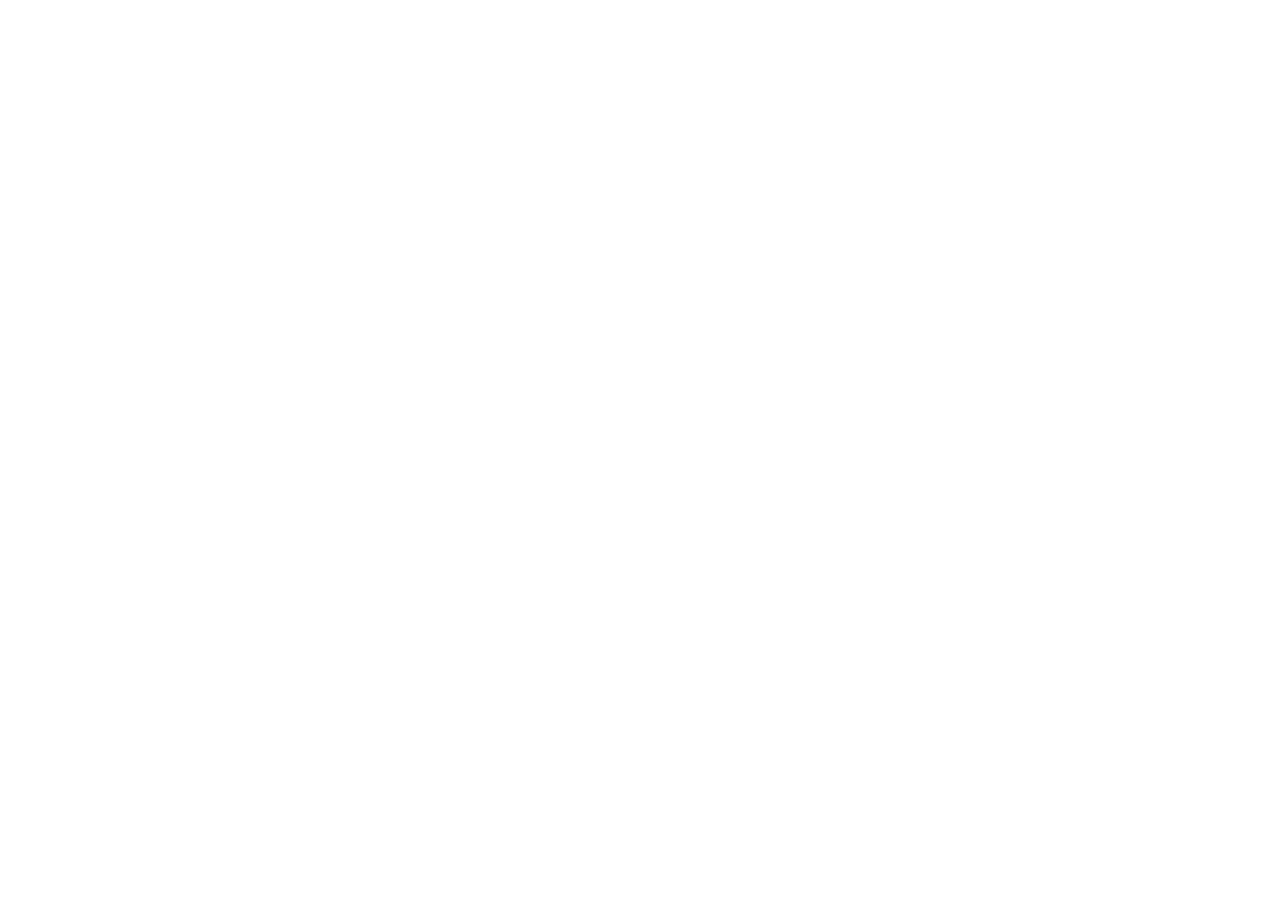
==== commit b7518e27: "update base href" ====
--- a/docs/index.html
+++ b/docs/index.html
@@ -3,7 +3,7 @@
 <head>
   <meta charset="utf-8">
   <title>BookableAdmin</title>
-  <base href="/">
+  <base href="/bookable-showcase/">
   <meta name="viewport" content="width=device-width, initial-scale=1">
   <link rel="icon" type="image/x-icon" href="favicon.ico">
   <link href="https://unpkg.com/bootstrap@4.1.1/dist/css/bootstrap.min.css" rel="stylesheet">
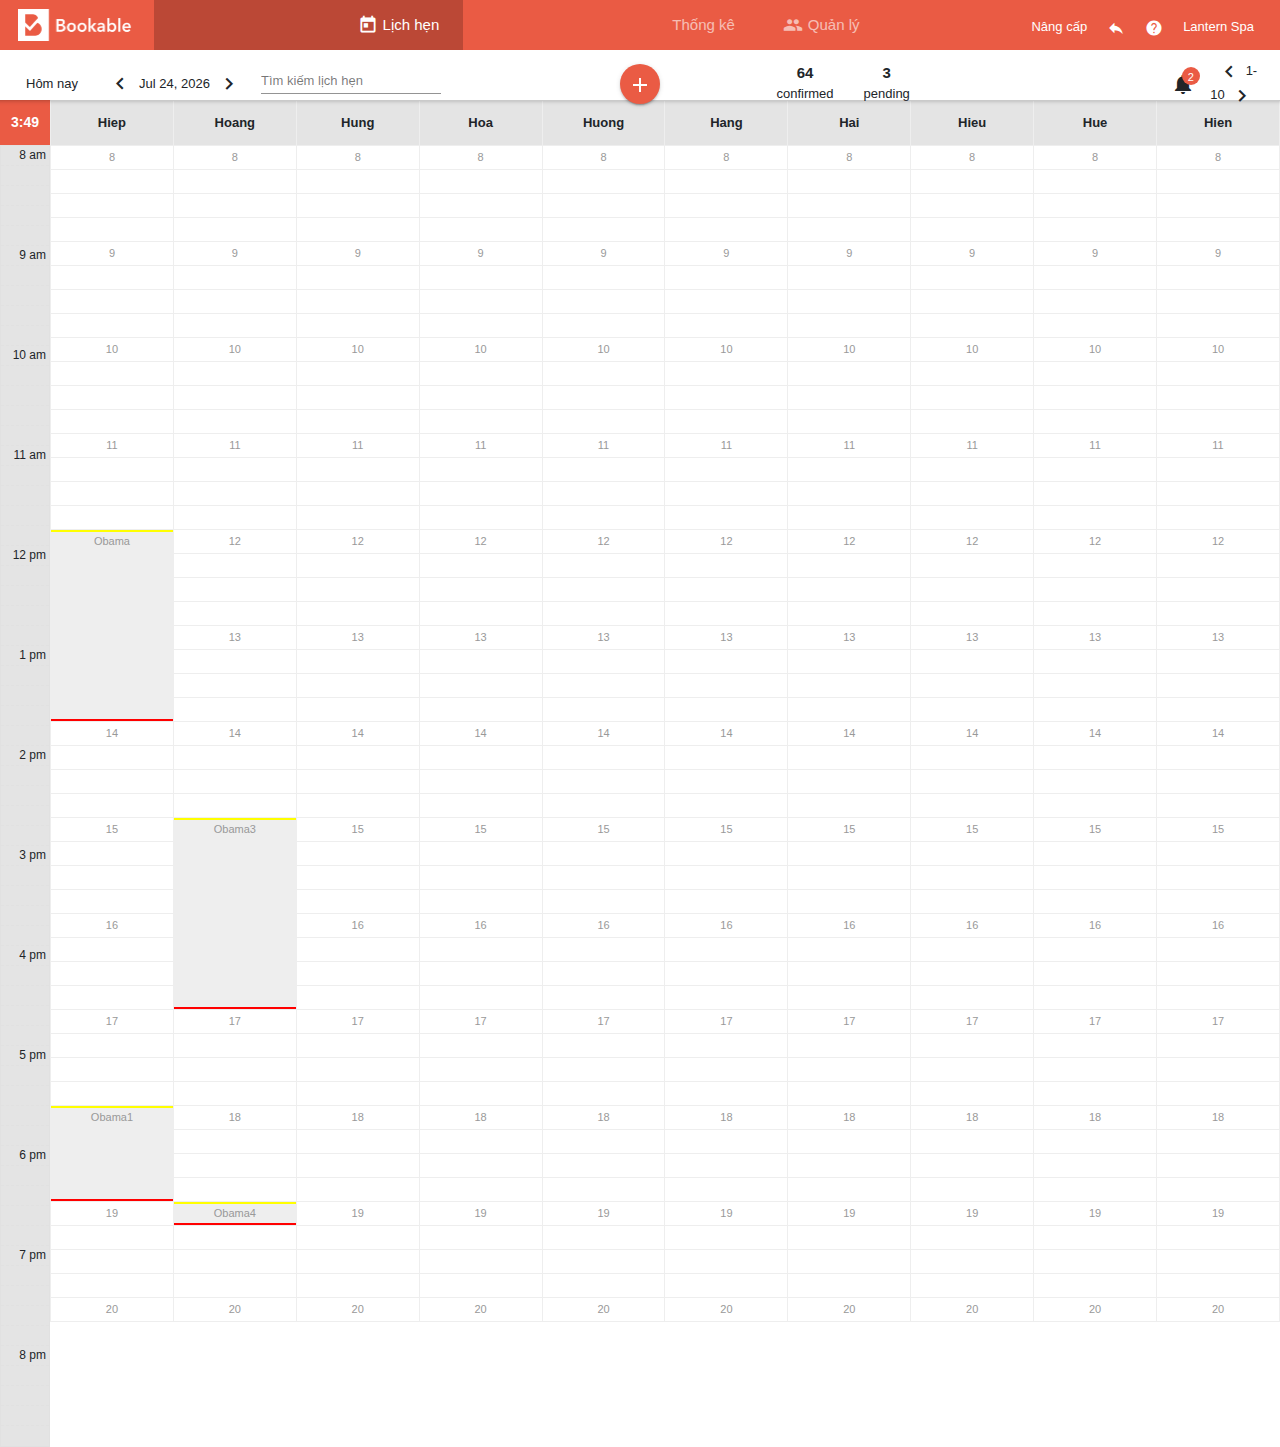
==== commit c3dd3b63: "ax" ====
--- a/docs/index.html
+++ b/docs/index.html
@@ -3,7 +3,7 @@
 <head>
   <meta charset="utf-8">
   <title>BookableAdmin</title>
-  <base href="/bookable-showcase/">
+  <base href="bookable-showcase">
   <meta name="viewport" content="width=device-width, initial-scale=1">
   <link rel="icon" type="image/x-icon" href="favicon.ico">
   <link href="https://unpkg.com/bootstrap@4.1.1/dist/css/bootstrap.min.css" rel="stylesheet">
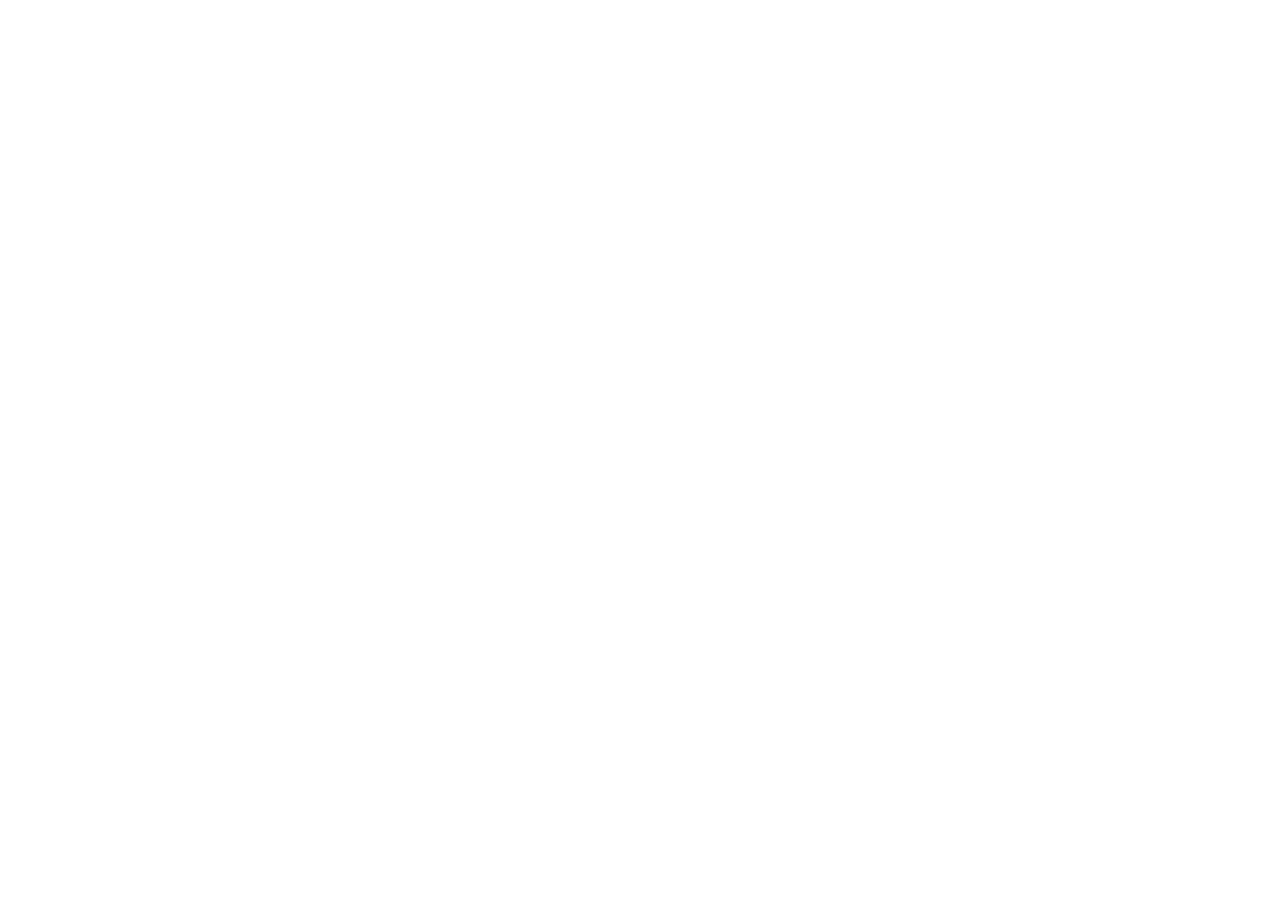
==== commit 02d61815: "z" ====
--- a/docs/index.html
+++ b/docs/index.html
@@ -3,7 +3,7 @@
 <head>
   <meta charset="utf-8">
   <title>BookableAdmin</title>
-  <base href="bookable-showcase">
+  <base href="/bookable-showcase/">
   <meta name="viewport" content="width=device-width, initial-scale=1">
   <link rel="icon" type="image/x-icon" href="favicon.ico">
   <link href="https://unpkg.com/bootstrap@4.1.1/dist/css/bootstrap.min.css" rel="stylesheet">
